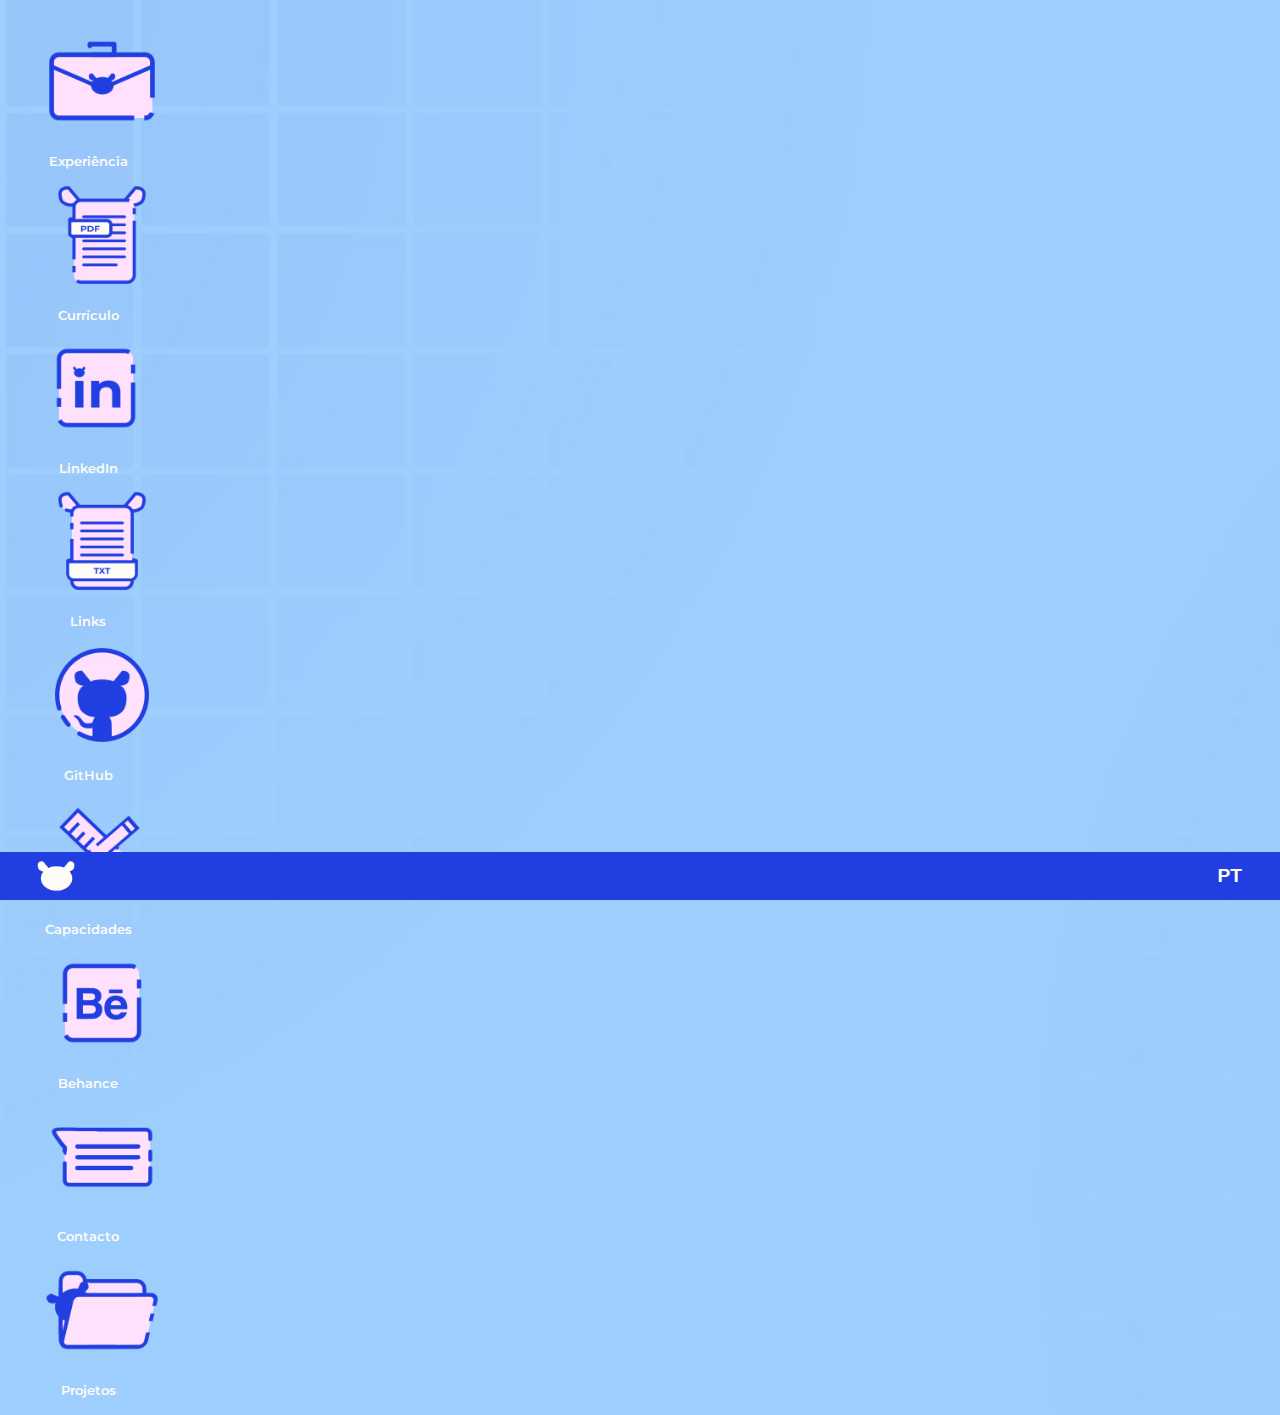
==== main.html @ b8b73b99 "Add files via upload" ====
<!DOCTYPE html>
<html lang="en">
<head>
    <meta charset="UTF-8">
    <meta name="viewport" content="width=device-width, initial-scale=1, maximum-scale=1">
    <title>Main</title>
    <link rel="stylesheet" href="https://cdnjs.cloudflare.com/ajax/libs/font-awesome/4.7.0/css/font-awesome.min.css">
    <link rel="stylesheet" href="/css/main.css">
    <script src="/js/script.js"></script>
</head>
<body>

    <!-- The Modal -->
    <div id="myModal" class="modal">
        <span class="close">&times;</span>
        <img class="modal-content" id="img01">
    </div>

    <div class="container">

        <!--WORK EXPERIENCE-->
        <div class="work-tab"> 
            <div class="tab-navbar">
                <div class="tab-icon">
                    <img src="/images/icons/Work.png">
                    <h4 class="pt">Experiência de Trabalho</h4>
                    <h4 class="eng">Work Experiênce</h4>
                </div>
                <div class="button-exit">
                    <button class="exit" onclick="hideWorkTab()">
                        <h1>&#10006;</h1>
                    </button>
                </div>
            </div>
            
            <div class="tab-content-work">
                <div class="work-div">
                    <h1 class="pt">Colaboradora de Retalho</h1>
                    <h3 class="pt">Supermercado Coviran, Praia de Mira, Verões 2021-2023</h3>
                    <p class="pt">Trabalhei como Colaboradora de Retalho durante três Verões consecutivos (2021, 2022, 2023) por um período de 3 meses, prestando um excelente serviço ao cliente, desempenhando funções de caixa e mantendo os níveis de stock.</p>
                    <b class="pt">As minhas principais responsabilidades incluíam:</b>
                    <h1 class="eng">Retail Assistant</h1>
                    <h3 class="eng">Coviran Supermarket, Praia de Mira, Summers 2021–2023</h3>
                    <p class="eng">I worked as a Retail Assistant for three consecutive summers (2021, 2022, 2023) for a period of 3 months, providing excellent customer service, operating the till, and maintaining stock levels.</p>
                    <b class="eng">My main responsibilities included:</b>
                    <ul>
                        <li class="pt">Ajudava os clientes com compras e consultas;</li>
                        <li class="pt">Operava a caixa registadora e processava as transacções de forma eficiente;</li>
                        <li class="pt">Reabastecimento das prateleiras e garantia da disponibilidade e organização dos produtos.</li>
                        <li class="eng">Assisting customers with purchases and queries;</li>
                        <li class="eng">Operating the cash register and processing transactions efficiently;</li>
                        <li class="eng">Restocking shelves and ensuring product availability and organisation.</li>
                    </ul>
                    <img class="work-img" src="/images/coviran.jpg" />
                </div>

                <div class="work-div">
                    <h1 class="pt">Estágio Curricular na Área de Design</h1>
                    <h3 class="pt">Grupo PIE, Póvoa de Varzim, 2024</h3>
«                   <p class="pt">Trabalhei como estagiária de Design Gráfico e Comunicação Vídeo no GrupoPIE Portugal, onde realizei um conjunto alargado de tarefas de design criativo e digital que apoiaram as estratégias de marketing e comunicação da empresa.</p>
                    <b class="pt">As principais responsabilidades incluíram:</b>
                    <h1 class="eng">Curricular Internship in Design</h1>
                    <h3 class="eng">Grupo PIE, Póvoa de Varzim, 2024</h3>
                    <p class="eng">I worked as a Graphic and Video Communication Design intern at GrupoPIE Portugal, where I carried out a wide range of creative and digital design tasks that supported the company’s marketing and communication strategies.</p>
                    <b class="eng">My main responsibilities included:</b>
                    <ul>
                        <li class="pt"> Produção e edição de vídeo: Criação e edição de vídeos para uso interno e externo, incluindo conteúdos promocionais e comunicações da empresa.</li>
                        <li class="pt">Design de sítios Web: Ajudou na conceção e atualização de sítios Web, assegurando interfaces de fácil utilização e layouts visualmente apelativos, utilizando ferramentas como Figma e Visual Studio.</li>
                        <li class="pt">Design gráfico para materiais de marketing: Concebi vários materiais de marketing impressos e digitais, como folhetos, publicações em redes sociais e banners, utilizando o Adobe Illustrator e o Photoshop.</li>
                        <li class="pt">Prototipagem de aplicações móveis: Criei protótipos para aplicações móveis para visualizar os produtos finais de diferentes projectos.</li>
                        <li class="pt">Conhecimentos de Adobe Suite: Utilizou o Photoshop, o Illustrator e o InDesign para edição de fotos, design de layout e criação de conteúdo visual.</li>
                        <li class="pt">Projectos de colaboração: Trabalhou em estreita colaboração com as equipas de marketing e design para garantir a consistência da marca e das mensagens em todos os canais.</li>
                        <li class="eng">Video production and editing: Created and edited videos for internal and external use, including promotional content and company communications.</li>
                        <li class="eng">Website design: Assisted in designing and updating websites, ensuring user-friendly interfaces and visually appealing layouts, using tools like Figma and Visual Studio.</li>
                        <li class="eng">Graphic design for marketing materials: Designed various print and digital marketing materials such as brochures, social media posts, and banners using Adobe Illustrator and Photoshop.</li>
                        <li class="eng">Mobile app prototyping: Created prototypes for mobile apps to visualise final products for different projects.</li>
                        <li class="eng">Knowledge of Adobe Suite: Used Photoshop, Illustrator, and InDesign for photo editing, layout design, and visual content creation.</li>
                        <li class="eng">Collaborative projects: Worked closely with the marketing and design teams to ensure brand and messaging consistency across all channels.</li>

                    </ul>
                        <img class="work-img" src="/images/pie.png" />
                </div>

                <div class="work-div">
                    <h1 class="pt">Colaboradora de Retalho</h1>
                    <h3 class="pt">Continente, Fórum Coimbra, 2024-2025</h3>
                    <p class="pt">Trabalhei na secção de peixaria do Continente durante o verão, garantindo um atendimento de qualidade aos clientes e assegurando a organização e frescura dos produtos.</p>
                    <b class="pt">As principais responsabilidades incluíram:</b>
                    <h1 class="eng">Retail Assistant</h1>
                    <h3 class="eng">Continente, Fórum Coimbra, 2024–2025</h3>
                    <p class="eng">I worked in the fish section at Continente during the summer, ensuring high-quality customer service and maintaining the organisation and freshness of products.</p>
                    <b class="eng">My main responsibilities included:</b>
                    <ul>
                        <li class="pt">Atendimento personalizado, auxiliando os clientes na escolha dos produtos;</li>
                        <li class="pt">Amanhar e preparar uma diversidade de peixes de acordo com as preferências dos clientes;</li>
                        <li class="pt">Preparação e embalamento do peixe, assegurando o cumprimento das normas de higiene e segurança alimentar;</li>
                        <li class="pt">Reposição de stock e manutenção da organização e limpeza do espaço de peixaria;</li>
                        <li class="pt">Utilização da balança e etiquetagem correta dos produtos para venda</li>
                        <li class="pt">Colaboração com a equipa para garantir um serviço eficiente e de qualidade.</li>
                        <li class="eng">Providing personalised service, assisting customers in selecting products;</li>
                        <li class="eng">Cleaning and preparing a variety of fish according to customer preferences;</li>
                        <li class="eng">Preparing and packaging fish while ensuring compliance with hygiene and food safety regulations;</li>
                        <li class="eng">Restocking and maintaining the organisation and cleanliness of the fish counter;</li>
                        <li class="eng">Using the scale and correctly labelling products for sale;</li>
                        <li class="eng">Collaborating with the team to ensure efficient and high-quality service.</li>

                    </ul>
                    <img class="work-img" src="/images/continente.png" />
                </div>
            </div>
        </div>

        <!-- RESUME -->
        <div class="resume-tab">
            <div class="tab-navbar">
                <div class="tab-icon">
                    <img src="/images/icons/Resume.png">
                    <h4 class="pt">Currículo</h4>
                    <h4 class="eng">Resume</h4>
                </div>
                <div class="button-exit">
                    <button class="exit" onclick="hideResumeTab()">
                        <h1>&#10006;</h1>
                    </button>
                </div>
            </div>
        
            <div class="tab-content-resume">
                <p class="pt">Clique no botão abaixo para fazer download.</p>
                <p class="eng">Click the button below to download.</p>
                <div class="a-button"><a href="/images/pdf/CV - Ana Rodrigues - PT.pdf">Download</a>.</div>
            </div>
        </div>

        <!-- LINKEDIN -->
        <div class="linkedin-tab">
            <div class="tab-navbar">
                <div class="tab-icon">
                    <img src="/images/icons/LinkedIn.png">
                    <h4>LinkedIn</h4>
                </div>
                <div class="button-exit">
                    <button class="exit" onclick="hideLinkedinTab()">
                        <h1>&#10006;</h1>
                    </button>
                </div>
            </div>

            <div class="tab-content-object">
                <iframe class="tab-content-object-class" src="/pdf/test.pdf" style="width:100%;height:700px;"></iframe>
            </div>
        </div>

        <!-- LINKS  -->
        <div class="links-tab">
            <div class="tab-navbar">
                <div class="tab-icon">
                    <img src="/images/icons/Links.png">
                    <h4 class="pt">Redes Sociais</h4>
                    <h4 class="eng">Social Media</h4>
                </div>
                <div class="button-exit">
                    <button class="exit" onclick="hideLinksTab()">
                        <h1>&#10006;</h1>
                    </button>
                </div>
            </div>
            
            <div class="tab-content-instagram">
                <div class="link-gap"><i class="fa fa-instagram"></i> <a href="https://www.instagram.com/ritanevesr/" target="_blank" >ritanevesr</a></div>
                <div class="link-gap"><i class="fa fa-facebook"></i> <a href="https://www.facebook.com/RiitiinhaNeves/" target="_blank" >Rita Neves</a></div>

            </div>
        </div>

        <!-- GITHUB  -->
        <div class="github-tab">
            <div class="tab-navbar">
                <div class="tab-icon">
                    <img src="/images/icons/GitHub.png">
                    <h4>GitHub</h4>
                </div>
                <div class="button-exit">
                    <button class="exit" onclick="hideGitHubTab()">
                        <h1>&#10006;</h1>
                    </button>
                </div>
            </div>
            
            <div class="tab-content-github">
                <div class="data-github">
                    <img class="data-github-part" src="https://github-readme-stats.vercel.app/api/top-langs/?username=ARitaNevesR&layout=compact&theme=dark"></img>
                    <img class="data-github-part" src="https://github-readme-stats.vercel.app/api?username=ARitaNevesR&show_icons=true&theme=dark"></img>
                    <img class="data-github-part" src="https://github-readme-activity-graph.vercel.app/graph?username=ARitaNevesR&theme=github-dark" />
                </div>
                <div id="github-repos" class="github-repos-container">
                </div>
            </div>
        </div>

        <!-- SKILLS  -->
        <div class="skills-tab">
            <div class="tab-navbar">
                <div class="tab-icon">
                    <img src="/images/icons/Skills.png">
                    <h4 class="pt">Capacidades</h4>
                    <h4 class="eng">Skills</h4>
                </div>
                <div class="button-exit">
                    <button class="exit" onclick="hideSkillsTab()">
                        <h1>&#10006;</h1>
                    </button>
                </div>
            </div>
            
            <!--
                0-25% > Iniciante/Beginner
                25-50% > Basico/Basic
                50-65% > Intermédio/Intermediate 
                65-75% > Proficiente/Proficient 
                75-85% > Avançado/Advanced
                85-100% > Especialista/Expert
            -->
            <div class="tab-content-skills">
                <div class="tab-content-skills-align">
                    <div class="skills">
                        <p>Illustrator</p>
                        <div class="skills-bar">
                            <div class="skills-bar-inside illustrator"><p>Avançado</p></div>
                        </div>
                    </div>
                    <div class="skills">
                        <p>Photoshop</p>
                        <div class="skills-bar">
                            <div class="skills-bar-inside photoshop"><p>Proficiente</p></div>
                        </div>
                    </div>
                    <div class="skills">
                        <p>After Effects</p>
                        <div class="skills-bar">
                            <div class="skills-bar-inside after"><p>Proficiente</p></div>
                        </div>
                    </div>
                    <div class="skills">
                        <p>Premiere</p>
                        <div class="skills-bar">
                            <div class="skills-bar-inside premiere"><p>Básico</p></div>
                        </div>
                    </div>
                    <div class="skills">
                        <p>inDesign</p>
                        <div class="skills-bar">
                            <div class="skills-bar-inside inDesign"><p>Proficiente</p></div>
                        </div>
                    </div>
                    <div class="skills">
                        <p>Figma</p>
                        <div class="skills-bar">
                            <div class="skills-bar-inside figma"><p>Avançado</p></div>
                        </div>
                    </div>
                    <div class="skills">
                        <p>HTML</p>
                        <div class="skills-bar">
                            <div class="skills-bar-inside html"><p>Avançado</p></div>
                        </div>
                    </div>
                    <div class="skills">
                        <p>CSS</p>
                        <div class="skills-bar">
                            <div class="skills-bar-inside css"><p>Proficiente</p></div>
                        </div>
                    </div>
                    <div class="skills">
                        <p>JavaScript</p>
                        <div class="skills-bar">
                            <div class="skills-bar-inside javascript"><p>Básico</p></div>
                        </div>
                    </div>
                </div>
            </div>
        </div>

        <!-- BEHANCE  -->
        <div class="behance-tab"W>
            <div class="tab-navbar">
                <div class="tab-icon">
                    <img src="/images/icons/Behance.png">
                    <h4>Behance</h4>
                </div>
                <div class="button-exit">
                    <button class="exit" onclick="hideBehanceTab()">
                        <h1>&#10006;</h1>
                    </button>
                </div>
            </div>
    
            <div class="tab-content-object">
                <div class="behance-page">
                    <iframe class="behance-work" src="https://www.behance.net/embed/project/201627871?ilo0=1"  frameborder="0" refererPolicy="strict-origin-when-cross-origin"></iframe>
                    <iframe class="behance-work" src="https://www.behance.net/embed/project/201627423?ilo0=1"  frameborder="0" refererPolicy="strict-origin-when-cross-origin"></iframe>
                    <iframe class="behance-work" src="https://www.behance.net/embed/project/201626343?ilo0=1"  frameborder="0" refererPolicy="strict-origin-when-cross-origin"></iframe>
                    <iframe class="behance-work" src="https://www.behance.net/embed/project/202224919?ilo0=1"  frameborder="0" refererPolicy="strict-origin-when-cross-origin"></iframe>
                    <iframe class="behance-work" src="https://www.behance.net/embed/project/202228199?ilo0=1"  frameborder="0" refererPolicy="strict-origin-when-cross-origin"></iframe>
                    <iframe class="behance-work" src="https://www.behance.net/embed/project/202232189?ilo0=1"  frameborder="0" refererPolicy="strict-origin-when-cross-origin"></iframe>
                    <iframe class="behance-work" src="https://www.behance.net/embed/project/202107269?ilo0=1"  frameborder="0" refererPolicy="strict-origin-when-cross-origin"></iframe>
                    <iframe class="behance-work" src="https://www.behance.net/embed/project/201623361?ilo0=1"  frameborder="0" refererPolicy="strict-origin-when-cross-origin"></iframe>
                    <iframe class="behance-work" src="https://www.behance.net/embed/project/196894323?ilo0=1"  frameborder="0" refererPolicy="strict-origin-when-cross-origin"></iframe>
                </div>
            </div>
        </div>

        <!-- EMAIL  -->
        <div class="email-tab">
            <div class="tab-navbar">
                <div class="tab-icon">
                    <img src="/images/icons/Email.png">
                    <h4 class="pt">Contacto</h4>
                    <h4 class="eng">Contact</h4>
                </div>
                <div class="button-exit">
                    <button class="exit" onclick="hideEmailTab()">
                        <h1>&#10006;</h1>
                    </button>
                </div>
            </div>
            
            <div class="tab-content-contact">
                <form id="contactForm" action="https://api.web3forms.com/submit" method="POST">

                    <input type="hidden" name="access_key" value="80415ea5-f02d-45af-8918-c1a415441b44">

                    <input type="text" class="name" name="name" required placeholder="O seu nome...">
                    <input type="email" class="email" name="email" required placeholder="O seu email...">
                    <input type="text" class="subject" name="subject" required placeholder="Motivo do contacto">
                    <textarea class="message" name="message" rows="5" required placeholder="Escreva a sua mensagem..."></textarea>
                    
                    <button type="button" class="submit-button" onclick="checkForm()">Enviar</button>
            
                    <div class="confirmation">
                        <p class="pt">Tens a certeza que queres enviar esta mensagem?</p>
                        <p class="eng">Are you sure you want to send this message?</p>                        <div class="conf-buttons">
                            <button class="yes-button pt" type="submit">Sim</button>
                            <button class="yes-button eng" type="submit">Yes</button>
                            <button class="cancel-button pt" type="button" onclick="hideConfirmation()">Cancelar</button>
                            <button class="cancel-button eng" type="button" onclick="hideConfirmation()">Cancel</button>
                        </div>
                    </div>
                </form>
            </div>
        </div>

        <!---->

        <!-- PROJECTS  -->
        <div class="projects-tab">
            <div class="tab-navbar">
                <div class="tab-icon">
                    <img src="/images/icons/Projects.png">
                    <h4 class="pt">Outros Projetos</h4>
                    <h4 class="eng">Other Projects</h4>
                </div>
                <div class="button-exit">
                    <button class="exit" onclick="hideProjectsTab()">
                        <h1>&#10006;</h1>
                    </button>
                </div>
            </div>
            
            <div class="tab-content-projects">
                <button class="project-div" onclick="showYoutube(); hideProjectsTab()">
                    <img class="project-img" src="/images/icons/Projects.png"></img>
                    <h4>Youtube</h4>
                </button>

                <button class="project-div" onclick="showThreeD(); hideProjectsTab()">
                    <img class="project-img" src="/images/icons/Projects.png"></img>
                    <h4>3D</h4>
                </button>
                
                <button class="project-div" onclick="showJR(); hideProjectsTab()">
                    <img class="project-img" src="/images/icons/Projects.png"></img>
                    <h4>JR Imobiliária</h4>
                </button>

                <button class="project-div" onclick="showGames(); hideProjectsTab()">
                    <img class="project-img" src="/images/icons/Projects.png"></img>
                    <h4 class="pt">Jogos</h4>
                    <h4 class="eng">Games</h4>
                </button>
            </div>
        </div>

                <!-- Youtube  -->
                <div class="youtube-tab">
                    <div class="tab-navbar">
                        <div class="tab-icon">
                            <img src="/images/icons/Projects.png">
                            <h4>Youtube</h4>
                        </div>
                        <div class="button-exit">
                            <button class="exit" onclick="hideYoutube(); showProjectsTab(); hideNote()">
                                <h1>&#10006;</h1>
                            </button>
                        </div>
                    </div>
                    <div class="tab-content-projects">
                        <a href="https://www.youtube.com/@bokutoh6020" target="_blank"><div class="project-div">
                            <img class="project-img" src="/images/icons/Youtube.png"></img>
                            <h4>Bokutoh</h4>
                        </div></a>
                        <button onclick="showNote();"><div class="project-div">
                            <img class="project-img" src="/images/icons/Links.png"></img>
                            <h4 class="pt">Sobre</h4>
                            <h4 class="eng">About</h4>
                        </div></button>
                    </div>
                </div>

                
                <!-- NOTE -->
                
                <div class="note-tab">
                    <div class="tab-navbar">
                        <div class="tab-icon">
                            <img src="/images/icons/Links.png">
                            <h4 class="pt">Sobre</h4>
                            <h4 class="eng">About</h4>
                        </div>
                        <div class="button-exit">
                            <button class="exit" onclick="hideNote(); showYoutube()">
                                <h1>&#10006;</h1>
                            </button>
                        </div>
                    </div>
                    
                    <div class="tab-content-note">
                        <p class="pt">Trabalhei como criadora de conteúdo para o canal Bokutoh6020, onde dei os meus primeiros passos no mundo da comunicação e da produção de vídeo. Este foi o meu primeiro projeto online, iniciado na adolescência, que me permitiu desenvolver competências em edição, roteiro e envolvimento digital.</p>
                        <p class="pt">Na altura, utilizei apenas o meu telemóvel, pois era o meu único aparelho eletrónico, o que não me impediu de aprender e evoluir. Para além de criar e editar vídeos, também explorei estratégias para aumentar o alcance do canal e interagir com a comunidade, tornando esta experiência um aprendizado valioso sobre criação de conteúdo e o universo digital.</p>
                        <p class="eng">I worked as a content creator for the channel Bokutoh6020, where I took my first steps into the world of communication and video production. This was my first online project, started during my teenage years, which allowed me to develop skills in editing, scripting, and digital engagement.</p>
                        <p class="eng">At the time, I only used my phone, as it was my only electronic device, but that didn’t stop me from learning and growing. In addition to creating and editing videos, I also explored strategies to increase the channel’s reach and engage with the community, making this a valuable learning experience in

                    </div>
                </div>

                <!-- 3D Section -->
                <div class="threed-tab">
                    <div class="tab-navbar">
                        <div class="tab-icon">
                            <img src="/images/icons/Projects.png">
                            <h4>3D</h4>
                        </div>
                        <div class="button-exit">
                            <button class="exit" onclick="hideThreeD(); showProjectsTab(); hideNote2()">
                                <h1>&#10006;</h1>
                            </button>
                        </div>
                    </div>

                    <div class="tab-content-projects">
                        <div id="headset" class="project-div">
                            <!-- Clickable div with image inside -->
                            <img id="headset-img" class="project-img" src="/images/3d/headset.png">
                            <h4>Razer Headset</h4>
                        </div>
                        <div id="iphone1" class="project-div">
                            <!-- Clickable div with image inside -->
                            <img id="iphone-img1" class="project-img" src="/images/3d/IphoneFront.tif">
                            <h4 class="pt">Iphone Frente</h4>
                            <h4 class="eng">Iphone Front</h4>
                        </div>
                        <div id="iphone2" class="project-div">
                            <!-- Clickable div with image inside -->
                            <img id="iphone-img2" class="project-img" src="/images/3d/IphoneBack.tif">
                            <h4 class="pt">Iphone Traseira</h4>
                            <h4 class="eng">Iphone Back</h4>
                        </div>
                        <button onclick="showNote2();">
                            <div class="project-div">
                                <img class="project-img" src="/images/icons/Links.png">
                                <h4 class="pt">Sobre</h4>
                                <h4 class="eng">About</h4>
                            </div>
                        </button>

                        <script>
                            var modal = document.getElementById("myModal");
                            var modalImg = document.getElementById("img01");
                            var div1 = document.getElementById("headset");
                            var zoomy1 = document.getElementById("headset-img");
                            var div2 = document.getElementById("iphone1");
                            var zoomy2 = document.getElementById("iphone-img1");
                            var div3 = document.getElementById("iphone2");
                            var zoomy3 = document.getElementById("iphone-img2");

                            div1.onclick = function() {
                            modal.style.display = "block";
                            modalImg.src = zoomy1.src;
                            }
                            div2.onclick = function() {
                            modal.style.display = "block";
                            modalImg.src = zoomy2.src;
                            }
                            div3.onclick = function() {
                            modal.style.display = "block";
                            modalImg.src = zoomy3.src;
                            }

                            var span = document.getElementsByClassName("close")[0];
                            span.onclick = function() { 
                            modal.style.display = "none";
                            }
                        </script>
                    </div>
                </div>

                <!-- NOTE 2-->
                <div class="note-tab2">
                    <div class="tab-navbar">
                        <div class="tab-icon">
                            <img src="/images/icons/Links.png">
                            <h4 class="pt">Sobre</h4>
                            <h4 class="eng">About</h4>
                        </div>
                        <div class="button-exit">
                            <button class="exit" onclick="hideNote2(); showThreeD()">
                                <h1>&#10006;</h1>
                            </button>
                        </div>
                    </div>
                    
                    <div class="tab-content-note">
                        <p class="pt">No âmbito da cadeira de Animação II na universidade, foi-me proposta a criação de objetos 3D utilizando o Cinema 4D. Escolhi modelar dois objetos icónicos: um Headset Razer e um iPhone, com um toque de sofisticação e atenção ao detalhe.</p>
                        <p class="pt">A minha abordagem focou-se na recriação precisa das formas e texturas, incorporando acabamentos refinados e elementos modernos que conferem um estilo elegante e contemporâneo aos modelos. Este projeto permitiu-me aprofundar as minhas competências em modelação 3D e dar vida a objetos tecnológicos de uma forma inovadora e visualmente apelativa.</p>
                        <p class="eng">As part of the Animation II course at university, I was tasked with creating 3D objects using Cinema 4D. I chose to model two iconic objects: a Razer headset and an iPhone, adding a touch of sophistication and attention to detail.</p>
                        <p class="eng">My approach focused on accurately recreating the shapes and textures, incorporating refined finishes and modern elements that give the models an elegant and contemporary style. This project allowed me to further develop my 3D modeling skills and bring technological objects to life in an innovative and visually appealing way.</p>

                    </div>
                </div>

                <!-- JR  -->
                <div class="jr-tab">
                    <div class="tab-navbar">
                        <div class="tab-icon">
                            <img src="/images/icons/Projects.png">
                            <h4>JR Imobiliária</h4>
                        </div>
                        <div class="button-exit">
                            <button class="exit" onclick="hideJR(); showProjectsTab(); hideNote3()">
                                <h1>&#10006;</h1>
                            </button>
                        </div>
                    </div>
                    <div class="tab-content-projects">
                        <div id="logo" class="project-div">
                            <img id="logo-img" class="project-img" src="/images/JR Imobiliária/LogoJR.jpg"></img>
                            <h4>JR Imobiliária Logo</h4>
                        </div>
                        <button onclick="showNote3()"><div class="project-div">
                            <img class="project-img" src="/images/icons/Links.png"></img>
                            <h4>Logo Design</h4>
                        </div></button>
                    </div>
                    <script>
                        var div4 = document.getElementById("logo");
                        var zoomy4 = document.getElementById("logo-img");

                        div4.onclick = function() {
                        modal.style.display = "block";
                        modalImg.src = zoomy4.src;
                        }
                    </script>
                </div>

                <!-- NOTE 3-->
                <div class="note-tab3">
                    <div class="tab-navbar">
                        <div class="tab-icon">
                            <img src="/images/icons/Links.png">
                            <h4>Logo Design</h4>
                        </div>
                        <div class="button-exit">
                            <button class="exit" onclick="hideNote3(); showJR()">
                                <h1>&#10006;</h1>
                            </button>
                        </div>
                    </div>
                    
                    <div class="tab-content-note">
                        <p class="pt">Em contexto extracurricular, colaborei na criação de um logótipo para a empresa Jenny Rodrigues Imobiliária, em parceria com a minha colega Inês Dionísio.</p>
                        <p class="pt">O projeto foi desenvolvido em estreita colaboração com a cliente, garantindo que o design final refletisse a sua identidade e preferências. Desde a conceção inicial até à versão final, procurámos um equilíbrio entre sofisticação e modernidade, resultando numa identidade visual única e alinhada com a visão da marca.</p>
                        <p class="eng">In an extracurricular context, I collaborated on the creation of a logo for the company Jenny Rodrigues Imobiliária, in partnership with my colleague Inês Dionísio.</p>
                        <p class="eng">The project was developed in close collaboration with the client, ensuring that the final design reflected her identity and preferences. From the initial concept to the final version, we aimed to strike a balance between sophistication and modernity, resulting in a unique visual identity aligned with the brand’s vision.</p>
                    </div>
                </div>

                 <!-- Games  -->
                 <div class="games-tab">
                    <div class="tab-navbar">
                        <div class="tab-icon">
                            <img src="/images/icons/Projects.png">
                            <h4 class="pt">Jogos</h4>
                            <h4 class="eng">Games</h4>
                        </div>
                        <div class="button-exit">
                            <button class="exit" onclick="hideGames(); showProjectsTab(); hideNote4()">
                                <h1>&#10006;</h1>
                            </button>
                        </div>
                    </div>
                    <div class="tab-content-projects">
                        <div class="project-div">
                            <img class="project-img" src="/images/icons/EggCursion.png"></img>
                            <h4>EggCursion</h4>
                        </div>
                        <div class="project-div">
                            <img class="project-img" src="/images/icons/Valentines.png"></img>
                            <h4>Valentines</h4>
                        </div>
                        <button onclick="showNote4();">
                            <div class="project-div">
                                <img class="project-img" src="/images/icons/Links.png">
                                <h4 class="pt">Importante</h4>
                                <h4 class="eng">Important</h4>
                            </div>
                        </button>
                    </div>
                </div>

                <!-- NOTE 4-->
                <div class="note-tab4">
                    <div class="tab-navbar">
                        <div class="tab-icon">
                            <img src="/images/icons/Links.png">
                            <h4>Logo Design</h4>
                        </div>
                        <div class="button-exit">
                            <button class="exit" onclick="hideNote4(); showGames()">
                                <h1>&#10006;</h1>
                            </button>
                        </div>
                    </div>
                    
                    <div class="tab-content-note">
                        <p class="pt">Todos os jogos não estão optimizados para touchscreen.</p>
                        <p class="eng">None of the games are optimised for touchscreen.</p>
                    </div>
                </div>

        <!-- ICONS -->
        <div class="icons-container">

            <button class="icon work" onclick=" showWorkTab()">
                <img src="/images/icons/Work.png">
                <h4 class="pt">Experiência</h4>
                <h4 class="eng">Experience</h4>
            </button>
            <button class="icon resume" onclick="showResumeTab()">
                <img src="/images/icons/Resume.png">
                <h4 class="pt">Currículo</h4>
                <h4 class="eng">Resume</h4>

            </button>
            <a href="https://www.linkedin.com/in/aritanevesr/" target="_blank" class="icon linkedin">
                <img src="/images/icons/LinkedIn.png">
                <h4>LinkedIn</h4>
            </a>
            <button class="icon links" onclick="showLinksTab()">
                <img src="/images/icons/Links.png">
                <h4>Links</h4>
            </button>
            <button class="icon github" onclick="showGitHubTab()">
                <img src="/images/icons/GitHub.png">
                <h4>GitHub</h4>
            </button>
            <button class="icon skill" onclick="showSkillsTab()">
                <img src="/images/icons/Skills.png">
                <h4 class="pt">Capacidades</h4>
                <h4 class="eng">Skills</h4>
            </button>
            <button class="icon behance" onclick="showBehanceTab()">
                <img src="/images/icons/Behance.png">
                <h4>Behance</h4>
            </button>
            <button class="icon email" onclick="showEmailTab()">
                <img src="/images/icons/Email.png">
                <h4 class="pt">Contacto</h4>
                <h4 class="eng">Contact</h4>
            </button>
            <button class="icon projects" onclick="showProjectsTab()">
                <img src="/images/icons/Projects.png">
                <h4 class="pt">Projetos</h4>
                <h4 class="eng">Projets</h4>
            </button>

        </div>

        <!-- NAVBAR -->
        <div class="nav-bar">

            <div class="windows-button">
                <img src="images/icons/IconWindows.png">
            </div>
            <div class="language">
                <button class="pt" style="font-size: 0.6rem; margin-left: 1rem;" onclick="changeENG(); hidePT();">
                    <h1>PT</h1>
                </button>
                <button class="eng" style="font-size: 0.6rem; margin-left: 1rem;" onclick="changePT(); hideENG()">
                    <h1>ENG</h1>
                </button>
            </div>

        </div>
    </div>

</body>
---- css/main.css ----
@import url('https://fonts.googleapis.com/css2?family=Montserrat:wght@300;400;500;700&display=swap');

body {
    font-family: 'Montserrat', sans-serif;
    padding: 0;
    margin: 0;
    font-size: 1rem;
    opacity: 0;
    transition: opacity 1s;
    background-color: var(--dark-theme);
}

.pt {
    display: block;
}

.eng {
    display: none;
}

:root {
    --dark-blue: #213fe1;
    --light-blue: #9ecefd;
    --dark-pink: #fe8ffe;
    --light-pink: #ffe1fd ;
    --white: #fefcf7;
    --text-color: #333;
    --grey: #D3D3D3;
    --dark-theme: #151515;
}

.container{
    padding: 0;
    margin: 0;
    display: flex;
    flex-direction: column;
    background-image:url('../images/Background.jpg');
    background-repeat:no-repeat;
    background-size: cover;
    background-position: left center;
    color: black;
    width: 100%;
    min-height: 100vh;
    position: relative;
}

/* ICONS */

.icons-container{
    padding: 1rem 1rem 1rem 1rem;
    display: flex;
    flex-wrap: wrap;
    width: 16rem;
    height: auto;
}

.icons-container button{
    background-color: transparent;
    border: none;
}

.icon {
    position: relative; 
    display: inline-block;
    flex-direction: column;
    width: 7rem;
    height: auto;
    justify-items: center;
    transition: transform 0.3s ease, box-shadow 0.3s ease;
}

.icon h4{
    color: var(--white);
    font-weight: 600;
    font-family: 'Montserrat', sans-serif;margin: 0.3rem 0 0 0; /* Ensures the text is close to the image */
    font-size: 0.9rem;
}

.linkedin{
    text-decoration: none;
}

.icon img {
    width: auto;
    height: 7rem;
}

.icon:hover {
    transform: scale(1.05); 
    cursor: pointer;
}


.icon:hover::after {
    content: '';
    position: absolute;
    border-radius: 1rem;
    top: 0;
    left: 0;
    right: 0;
    bottom: 0;
    background-color: var(--light-blue);
    opacity: 0;
    pointer-events: none;
}

.icon:hover::after {
    opacity: 0.5;
}

/* TABS NAVBARS*/
.work-tab, .resume-tab, .linkedin-tab, .links-tab, .github-tab, .skills-tab, .behance-tab, .email-tab, .projects-tab, .youtube-tab, .foto-tab, .threed-tab, .games-tab, .note-tab, .note-tab2, .note-tab3, .jr-tab, .note-tab4{
    display: none;
    position: absolute;
    top: 50%;
    left: 50%;
    transform: translate(-50%, -50%);
    z-index: 10;
    background-color: var(--white);
    border: 0.2rem solid var(--dark-pink);
    box-shadow: rgba(0, 0, 0, 0.25) 0px 14px 28px, rgba(0, 0, 0, 0.22) 0px 10px 10px;
    border-radius: 0.5rem;
}

.tab-navbar{
    width: 100%;
    height: auto;
    background-color: var(--dark-pink);
    color: var(--dark-pink);
    display: flex;
    align-items: center;
    justify-content: center;
    margin-top: auto;
}

.tab-icon{
    display: flex; 
    align-items: center;
    justify-content: flex-start;
    width: 100%;
    gap: 0.35rem;
}

.tab-icon h4{
    color: var(--white);
}

.tab-icon img{
    width: auto;
    height: 3rem;
    margin-left: 1rem; 
}

.button-exit{
    display: flex; 
    align-items: center;
    justify-content: flex-end;
    margin-right: 1rem; 
    width: 100%; 
}

.button-exit button {
    background-color: transparent;
    border: none;
    font-size: 0.6rem;
    color: var(--white);
    transition: transform 0.3s ease, box-shadow 0.3s ease;
}

.button-exit button:hover{
    transform: scale(1.2);
    cursor: pointer;
}

.tab-content{
    padding: 1rem;
    background-color: var(--dark-theme);
    color: var(--white);
}

.tab-content-resume{
    padding: 0;
    height: auto;
}

.tab-content-resume-object{
    width: 100%;
    height: auto;
}

/* NAVBAR */

.nav-bar {
    width: 100%;
    height: 4.5rem;
    background-color: var(--dark-blue);
    color: var(--dark-blue);
    display: flex;
    align-items: center;
    justify-content: center;
    margin-top: auto;
    position: fixed;
    bottom: 0;
    z-index: 1000;
}

.windows-button {
    display: flex; 
    align-items: center;
    justify-content: flex-start;
    width: 100%; 
}

.windows-button img {
    width: auto;
    height: 4rem;
    margin-left: 2rem; 
    transition: transform 0.3s ease, box-shadow 0.3s ease;
}

.windows-button img:hover{
    transform: scale(1.2);
    cursor: pointer;
}

.language {
    display: flex; 
    align-items: center;
    justify-content: flex-end;
    margin-right: 2rem; 
    width: 100%; 
}

.language button {
    background-color: transparent;
    border: none;
    color: var(--white);
    transition: transform 0.3s ease, box-shadow 0.3s ease;
}

.language button:hover{
    transform: scale(1.2);
    cursor: pointer;
}

/* GITHUB*/

.github-repos-container {
    max-width: 35rem;
    background-color: transparent;
    border-radius: 1rem;
    overflow: hidden;
    overflow-y: auto;
    overflow-x: hidden;
    padding: 0 .5rem 0 .5rem;
}

.github-repos-container ul {
    list-style-type: none;
    padding: 0;
}
  
.github-repos-container ul li {
    margin: 0.7rem 0;
    padding: 0.7rem;
    background-color: var(--dark-theme);
    border: 1px solid var(--white);
    border-radius: 5px;
    transition: transform 0.3s ease, box-shadow 0.3s ease;
}
  
.github-repos-container ul li:hover {
    background-color: black;
    transform: scale(1.01); 
    z-index: 100;
}
  
.repo-link {
    display: flex;
    flex-direction: column;
    text-decoration: none;
    color: var(--text-color);
}
  
.repo-name {
    font-size: 1rem;
    font-weight: bold;
    color: var(--white);
}
  
.repo-description {
    font-size: 0.9rem;
    color: var(--white);
    margin-top: 5px;
}

.tab-content-github{
    background-color: var(--dark-theme);
    display: flex;
    flex-direction: row;
    padding: 1rem;
    gap: 1rem;
}

.data-github{
    margin: 0.7rem 0;
    display: flex;
    flex-direction: column;
    gap: 1rem;
}

.data-github-part {
    height: auto;
    width: 30rem;
}

/* BEHANCE*/

.behance-tab{
    background-color: var(--dark-theme);
}

.behance-page{
    display: flex;
    justify-content: center;
    flex-wrap: wrap;
    padding: 2rem;
    overflow: hidden;
    overflow-y: auto;
    overflow-x: hidden;
    height: 35rem;
    gap: 1.5rem;
}

.behance-work{
    width: 24rem;
    height: 20rem;
}

::-webkit-scrollbar {
    width: 10px;}
  
::-webkit-scrollbar-track {
    background: black;
}
  
::-webkit-scrollbar-thumb {
    background: var(--light-pink);
    border-radius: 5px;
}
  
::-webkit-scrollbar-thumb:hover {
    background: var(--dark-pink);
}

/* INSTAGRAM */

.tab-content-instagram{
    padding: 2rem 4rem 2rem 4rem;
    background-color: var(--dark-theme);
    color: var(--white);
    height: auto;
    display: flex;
    flex-direction: column;
    gap: 1rem;
}

.link-gap{
    display: flex;
    gap: 1rem;
}

.tab-content-instagram a{
    text-decoration: none;
    color: var(--white);
    font-size: 1.3rem;
}

.tab-content-instagram i{
    font-size: 1.7rem;
}

/*WORK EXPERIENCE*/
.work-div{
    padding: 2rem;
    width: auto;
    border-radius: 1rem;
    border: var(--light-pink) solid;
    transition: transform 0.3s ease, box-shadow 0.3s ease;
}

.work-div:hover{
    background-color: black;
    transform: scale(1.02);
    cursor: pointer;
}

.work-img{
    width: 100%;
    height: auto;
    border-radius: 1rem;
}

.work-div h1{
    color: var(--light-pink);
}

.work-div p, b, h3{
    color: var(--white);
}

.work-div li{
    color: var(--white);
    padding: 0.4rem;
}

.work-div h3{
    font-style: italic;
}
.work-div span{
    font-size: 12px;
    font-style: italic;
    color: var(--light-pink);
}

.tab-content-work{
    display: flex;
    flex-direction: column;
    align-items: center;
    overflow-y: auto;
    overflow-x: hidden;
    padding: 2rem 1rem 2rem 1rem;
    gap: 2rem;
    background-color: var(--dark-theme);
}

/* SKILLS */
.tab-content-skills{
    display: flex;
    align-items: center;
    flex-direction: column;
    padding: 1rem;
    background-color: var(--dark-theme);
    color: var(--white);
    font-weight: 500;
}

.tab-content-skills-align{
    display: flex;
    flex-direction: column;
}

.skills{
    display: flex;
    gap: 1rem;
    align-items: center;
}

.skills-bar{
    width: 10rem;
    height: 1rem;
    padding: 0.2rem;
    background-color: var(--white);
    border-radius: 1rem;
    margin-left: auto;
}

.skills-bar-inside{
    height: 100%;
    border-radius: 1rem;
    background-color: var(--dark-pink);
    display: flex;
    align-items: center;
    font-weight: 200;
    padding: 0 0 0 0.5rem;
    font-size: 12px;
}

.skills-bar-inside.illustrator{
    width: 80%;
}

.skills-bar-inside.photoshop{
    width: 65%;
}

.skills-bar-inside.after{
    width: 70%;
}

.skills-bar-inside.premiere{
    width: 45%;
}

.skills-bar-inside.inDesign{
    width: 65%;
}

.skills-bar-inside.figma{
    width: 80%;
}

.skills-bar-inside.html{
    width: 85%;
}

.skills-bar-inside.css{
    width: 65%;
}

.skills-bar-inside.javascript{
    width: 30%;
}

/* RESUME */

.tab-content-resume{
    background-color: var(--dark-theme);
    padding: 1rem 1rem 2rem 2rem;
    height: auto;
    color: var(--white);
    display: flex;
    flex-direction: column;
    height: auto;
    justify-content: center;
    align-items: flex-start;
}

.tab-content-resume p{
    font-size: 17px;
}

.tab-content-resume a{
    text-decoration: none;
    color: var(--dark-theme);
    font-weight: 600;
    transition: transform 0.3s ease, box-shadow 0.3s ease;
}

.tab-content-resume a:hover{
    transform: scale(1.01);
}

.a-button{
    display: flex;
    height: auto;
    width: 5.5rem;
    background-color: var(--light-pink);
    padding: 0.5rem;
    border-radius: 1rem;
}

/* CONTACT */

.tab-content-contact {
    background-color: var(--dark-theme);
    color: white;
    padding: 2.5rem;
    display: flex;
    justify-content: center;
    align-items: center;
    box-shadow: 0px 4px 10px rgba(0, 0, 0, 0.2);
    max-width: 30rem;
    margin: auto;
}

form {
    display: flex;
    align-items: center;
    flex-direction: column;
    gap: 1rem;
    width: 100%;
    max-width: 25rem;
}

form input,
form textarea {
    width: 100%;
    font-family: 'Montserrat', sans-serif;
    font-size: 14px;
    border: 1px solid var(--light-gray);
    border-radius: 0.5rem;
    padding: 0.7rem;
    background: rgba(255, 255, 255, 0.1);
    color: white;
    outline: none;
    transition: 0.3s ease-in-out;
}

form input::placeholder,
form textarea::placeholder {
    color: rgba(255, 255, 255, 0.6);
}

form input:focus,
form textarea:focus {
    border-color: var(--dark-pink);
    background: rgba(255, 255, 255, 0.15);
}

form textarea {
    resize: none;
    min-height: 120px;
}

form button {
    width: 107%;
    font-size: 16px;
    border-radius: 0.5rem;
    padding: 0.7rem;
    background-color: var(--dark-pink);
    font-weight: 600;
    color: var(--white);
    border: none;
    cursor: pointer;
    transition: 0.3s ease-in-out;
}

form button:hover {
    background-color: var(--light-pink);
}

.confirmation{
    display: none;
    position: absolute;
    padding: 0.2rem 2rem 1rem 2rem;
    top: 50%;
    left: 50%;
    width: 15rem;
    transform: translate(-50%, -50%);
    z-index: 100;
    background-color: var(--dark-theme);
    border: 0.2rem solid var(--dark-pink);
    box-shadow: rgba(0, 0, 0, 0.25) 0px 14px 28px, rgba(0, 0, 0, 0.22) 0px 10px 10px;
    border-radius: 0.5rem;
}

.cancel-button{
    background-color: var(--dark-pink);
}

.conf-buttons{
    display: flex;
    flex-direction: row;
    gap: 1rem;
}


/*PROJECT EXPERIENCE*/
.project-div{
    position: relative;
    background-color: transparent;
    display: flex;
    flex-direction: column;
    align-items: center;
    padding: 0.5rem 1rem 0.5rem 1rem;
    width: auto;
    border-radius: 1rem;
    transition: transform 0.3s ease, box-shadow 0.3s ease;
}

.tab-content-projects button{
    border: none;
    background-color: transparent;
    font-family: 'Montserrat', sans-serif;
    font-weight: 600;
    font-size: 14px;
}

.project-div img{
    margin: 0;
    width: 8rem;
    height: auto;
    transition: transform 0.3s ease, box-shadow 0.3s ease;
}

.project-div:hover {
    transform: scale(1.05); 
    cursor: pointer;
}


.project-div::after {
    content: '';
    position: absolute;
    border-radius: 1rem;
    top: 0;
    left: 0;
    right: 0;
    bottom: 0;
    background-color: var(--light-blue);
    opacity: 0;
    pointer-events: none;
}

.project-div:hover::after {
    opacity: 0.5;
}

.project-div h4{
    color: white;
    font-weight: 500;
}

.tab-content-projects{
    display: flex;
    flex-wrap: wrap;
    align-items: flex-start;
    overflow-y: auto;
    overflow-x: hidden;
    height: 25rem;
    padding: 2rem 4rem;
    background-color: var(--dark-theme);
}

/* NOTES */

.tab-content-note{
    display: flex;
    flex-wrap: wrap;
    align-items: flex-start;
    overflow-y: auto;
    overflow-x: hidden;
    height: auto;
    padding: 2rem 4rem;
    background-color: var(--dark-theme);
}

.tab-content-note p{
    color: var(--white);
}

/* 3D */

.modal {
    display: none; 
    position: fixed;
    z-index: 1000;
    padding-top: 3.5rem;
    left: 0;
    top: 0;
    width: 100%;
    height: 100%;
    overflow: auto;
    background-color: rgb(0,0,0); 
    background-color: rgba(0,0,0,0.9);
  }
  
  .modal-content {
    margin: auto;
    display: block;
    width: 80%;
    max-width: 700px;
  }
  
  .modal-content, #caption {  
    -webkit-animation-name: zoom;
    -webkit-animation-duration: 0.6s;
    animation-name: zoom;
    animation-duration: 0.6s;
  }
  
  @-webkit-keyframes zoom {
    from {-webkit-transform:scale(0)} 
    to {-webkit-transform:scale(1)}
  }
  
  @keyframes zoom {
    from {transform:scale(0)} 
    to {transform:scale(1)}
  }
  
  .close {
    position: absolute;
    top: 15px;
    right: 35px;
    color: #f1f1f1;
    font-size: 40px;
    font-weight: bold;
    transition: 0.3s;
  }
  
  .close:hover,
  .close:focus {
    color: #bbb;
    text-decoration: none;
    cursor: pointer;
  }


/* RESPONSIVE */

/* Extra small devices (phones, 600px and down) */
@media only screen and (max-width: 600px) and (orientation: portrait){
    
    p{
        font-size: 10px;
    }

    .work-tab, .resume-tab, .linkedin-tab, .links-tab, .github-tab, .skills-tab, .behance-tab, .email-tab, .projects-tab, .note-tab, .note-tab2, .note-tab3, .jr-tab, .showNote4{
        width: 10rem;
        height: 30rem;
    }

    .tab-content-work{
        height: 20rem;
    }

    .tab-content-object{
        height: 30rem;
    }

    h1{
        font-size: 23px;
    }
    
    p, b, li, ul {
        font-size: 14px;
    }

    h3{
        font-size: 16px;
    }

    .icons-container{
        width: 26rem;
    }
    

    .modal{
        padding-top: 10rem;
    }


    .modal-content {
        width: 100%;
    }

    .github-repos-container {
        overflow: hidden;
    }

    .tab-content-github{
        flex-direction: column;
        overflow: hidden;
        overflow-y: auto;
        overflow-x: hidden;
        height: 30rem;
    }
    
    .data-github{
        margin: 0.7rem 0;
        display: flex;
        flex-direction: column;
        gap: 1rem;
        align-items: center;
    }
    
    .data-github-part {
        height: auto;
        width: 12rem;
    }
}


@media only screen and (max-width: 600px) and (orientation: portrait) {
    .work-tab, .linkedin-tab, .behance-tab, .email-tab, .projects-tab, .youtube-tab, .foto-tab, .threed-tab, .games-tab, .note-tab, .note-tab2, .note-tab3, .jr-tab, .note-tab4{
        width: 85vw;
        height: 33rem;
        top: 45%;
        overflow: hidden;
        background-color: var(--dark-theme);
    }

    .tab-content-object, .tab-content-skills, .tab-content-contact, .tab-content-projects, .tab-content-note{
        width: 53vw;
        height:30rem;
        align-items: flex-start;
        overflow: hidden;
        overflow-y: auto;
        overflow-x: auto;
    }

    .tab-content-work{
        width: 80vw;
        height:23rem;
        padding: 2rem 0.5rem 2rem 0.5rem;
        align-items: flex-start;
        overflow: hidden;
        overflow-y: auto;
        overflow-x: auto;
    }

    .work-div{
        width: 48vw;
        padding: 2.6rem;
    }

    .resume-tab{
        width: 85vw;
        height: 17rem;
        top: 45%;
        overflow: hidden;
        background-color: var(--dark-theme);
    }

    .tab-content-resume{
        width: 70vw;
        height:10rem;
        align-items: flex-start;
    }

    .links-tab{
        width: 85vw;
        height: 15rem;
        top: 45%;
        overflow: hidden;
        background-color: var(--dark-theme);
    }

    .tab-content-instagram{
        width: 60vw;
        height:8rem;
        align-items: flex-start;
        padding: 2rem 2rem 0rem 2rem;
    }

    .tab-content-note{
        width: 70vw;
        height: 20rem;
    }

    .github-tab{
        width: 85vw;
        height: 25rem;
        top: 45%;
        overflow: hidden;
        background-color: var(--dark-theme);
    }

    .tab-content-github{
        flex-direction: column;
        width:80vw;
        align-items: flex-start;
        padding: 0.5rem;
        overflow: hidden;
        overflow-y: auto;
        overflow-x: hidden;
        height: 20rem;
    }

    .data-github{
        width: 80vw;
        height: 70rem;
        margin: 0.7rem 0;
        display: flex;
        flex-direction: column;
        gap: 1rem;
    }

    .data-github-part{
        width: 80vw;
        height: auto;
    }

    .github-repos-container {
        overflow: visible;
    }

    .skills-tab{
        width: 85vw;
        height: 33rem;
        top: 45%;
        overflow: hidden;
        background-color: var(--dark-theme);
    }
    
    .tab-content-skills{
        width: 75vw;
    }

    .skills{
        padding: 0 0 0 1rem;
        width: 70vw;
        justify-content: center;
        align-items: center;
    }

    .skills-bar{
        width: 6rem;
    }

    .skills-bar p{
        color: var(--dark-theme);
        font-weight: 600;
    }

    .tab-content-projects{
        padding: 1rem 2.5rem;
        width: 80vw;
        height: 26rem;
    }

    .tab-content-note{
        padding: 0.5rem 2rem;
        width: 65vw;
        height: 27rem;
    }

    .tab-content-note p{
        font-size: 12px;
    }

    .tab-content-github{
        width: 50vw;
        height: 2rem;
    }

    .tab-content-object{
        width: 90vw;
        height: 30rem;
    }

    .behance-work{
        width: 75vw;
        height: 50vw;
    }

    h1{
        font-size: 23px;
    }
     
    p, b, li, ul {
         font-size: 14px;
    }

 
    h3{
         font-size: 16px;
    }

    .icons-container{
        padding: 0;
        width: 80vw;
        padding: 0.1rem;
    }

    .icon h4{
        font-size: 12px;
    }
    
    .icon img {
        width: 30vw;
        height: auto;
    }

    .modal-content2{
        height: 10rem;
        width: 70vw;
    }

    .modal{
        padding-top: 20rem;
    }

    .modal-content {
        width: 100%;
    }
}

@media only screen and (min-width: 600px) and (orientation: landscape) {
    .nav-bar{
        height: 3rem;
    }

    .nav-bar img{
        width: auto;
        height: 3rem;
    }
    
    .work-tab, .resume-tab, .linkedin-tab, .links-tab, .github-tab, .skills-tab, .behance-tab, .email-tab, .projects-tab, .youtube-tab, .foto-tab, .threed-tab, .games-tab, .note-tab, .note-tab2, .note-tab3, .jr-tab, .note-tab4{
        width: 30rem;
        height: 12rem;
        top: 40%;
        overflow: hidden;
        background-color: var(--dark-theme);
    }

    .tab-content-work{
        width: 68vw;
        height: 10rem;
    }

    .tab-content-work, .tab-content-resume, .tab-content-object, .tab-content-Instagram, .tab-content-skills{
        width: 68vw;
        height: 10rem;
        justify-content: start;
        overflow: hidden;
        overflow-y: auto;
        overflow-x: auto;
    }

    .tab-content-projects, .tab-content-note{
        width: 68vw;
        height: 4rem;
        justify-content: start;
        overflow: hidden;
        overflow-y: auto;
        overflow-x: auto;
    }

    .tab-content-github{
        flex-direction: column;
        overflow: hidden;
        overflow-y: auto;
        overflow-x: auto;
        height: 6rem;
    }

    .tab-content-contact{
        display: inherit;
        height: 4rem;
        overflow: hidden;
        overflow-y: auto;
        overflow-x: auto;
    }
    
    .data-github-part{
        width: 100%;
    }

    .tab-content-note{
        padding: 0.5rem 2rem;
        width: 65vw;
        height: 7.5rem;
        overflow-y: auto;
        overflow-x: hidden;
    }

    .tab-content-note p{
        font-size: 12px;
    }

    .tab-content-object{
        width: 78vw;
        height: 8rem;
    }

    .behance-work{
        width: 75vw;
        height: 50vw;
    }

    
    .icons-container{
        padding: 0;
        width: 100%;
        padding: 0.1rem;
    }

    .icon h4{
        font-size: 10px;
    }
    
    .icon img {
        width: 10vw;
        height: auto;
    }
    
    .tab-icon{
        gap: 0;
    }
}

/* Medium devices (landscape tablets, 768px and up) */
@media only screen and (min-width: 768px) and (orientation: portrait) {
    .work-tab, .resume-tab, .linkedin-tab, .links-tab, .github-tab, .skills-tab, .behance-tab, .projects-tab, .note-tab3, .jr-tab, .youtube-tab, .foto-tab, .threed-tab, .games-tab, .note-tab, .note-tab2, .note-tab4{
        width: 30rem;
        height: auto;
    }

    .tab-content-work{
        height: 35rem;
    }

    .email-tab{
        width: 25rem;
        height: auto;
    }

    .github-repos-container {
        overflow: visible;
    }

    .tab-content-github{
        flex-direction: column;
        overflow: hidden;
        overflow-y: auto;
        overflow-x: hidden;
        height: 40rem;
    }
    
    .data-github{
        margin: 0.7rem 0;
        display: flex;
        flex-direction: column;
        gap: 1rem;
    }
    
    .data-github-part {
        height: auto;
        width: 27.3rem;
    }

    .icons-container{
        width: 16rem;
    }


    .modal{
        padding-top: 7.5rem;

    }

    .modal-content {
        width: 100%;
    }

    .project-img{
        margin-top: 15rem;
    }
}

@media only screen and (min-width: 768px) and (orientation: landscape) {
    .work-tab{
        height: 15rem;
    }
    
    .tab-content-work{
        width: 64vw;
        height: 6rem;
        padding: 2rem 1rem;
        align-items: flex-start;
    }

    .work-div{
        width: 44vw;
    }

    .projects-tab, .youtube-tab, .threed-tab, .jr-tab, .games-tab{
        height: 15rem;
    }

    .tab-content-projects{
        padding: 1rem 5rem;
        width: 40vw;
        height: 10rem;
    }

    .note-tab, .note-tab2, .note-tab3, .note-tab4{
        height: 15rem;
    }

    .tab-content-note{
        padding: 0.5rem 2rem;
        width: 50vw;
        height: 10rem;
        overflow-y: auto;
        overflow-x: hidden;
    }

    .behance-tab{
        height: 16rem;
    }

    .tab-content-object{
        width: 60vw;
        height: 12rem;
    }

    .behance-work{
        width: 45vw;
        height: 30vw;
    }


}


/* Large devices (laptops/desktops, 992px and up) */
@media only screen and (min-width: 992px) and (orientation: portrait) {
    .linkedin-tab, .github-tab, .behance-tab, .projects-tab, .youtube-tab, .foto-tab, .threed-tab, .games-tab, .jr-tab{
        width: 60rem;
        height: auto;
    }

    .work-tab, .note-tab, .note-tab2, .note-tab3, .note-tab4{
        width: 40rem;
        height: auto;
    }

    .email-tab{
        width: 25rem;
        height: auto;
    }

    .tab-content-work{
        height: 40rem;
    }

    .skills-tab, .links-tab, .resume-tab{
        width: 30rem;
        height: auto;
    }

    .github-repos-container {
        overflow: hidden;
        overflow-y: auto;
        overflow-x: hidden;
    }

    .tab-content-github{
        flex-direction: row;
        height: 40rem;
    }
    
    .data-github{
        margin: 0.7rem 0;
        display: flex;
        flex-direction: column;
        gap: 1rem;
    }
    
    .data-github-part {
        height: auto;
        width: 27.3rem;
    }

    .icons-container{
        width: 16rem;
    }
}

@media only screen and (min-width: 992px) and (orientation: landscape) {

    .icons-container{
        padding: 0;
        width: 50vw;
        padding: 0.1rem;
    }

    .icon h4{
        font-size: 13px;
    }
    
    .icon img {
        width: 7rem;
        height: auto;
    }
    
    .tab-icon{
        gap: 0;
    }

    .work-tab{
        height: 30rem;
        width: 40rem;
    }

    .tab-content-work{
        width: 74vw;
        height: 22.5rem;
        padding: 2rem 1rem;
        align-items: flex-start;
    }

    .work-div{
        width: 52vw;
    }

    .github-tab{
        height: 30rem;
        width: 40rem;
    }

    .tab-content-github{
        width: 74vw;
        height: 25rem;
    }

    .data-github-part{
        width: 59vw;
    }

    .skills-tab{
        height: 32rem;
        width: 30rem;
    }

    .tab-content-skills{
        width: 45vw;
        height: 25rem;
    }

    .email-tab{
        height: 32rem;
        width: 40rem;
    }

    .tab-content-contact{
        width: 40vw;
        height: 25rem;
    }

    .projects-tab, .youtube-tab, .threed-tab, .jr-tab, .games-tab{
        height: 25rem;
    }

    .tab-content-projects{
        padding: 1rem 5rem;
        width: 40vw;
        height: 20rem;
    }

    .note-tab, .note-tab2, .note-tab3, .note-tab4{
        height: 15rem;
    }

    .tab-content-note{
        padding: 0.5rem 2rem;
        width: 40vw;
        height: 10rem;
        overflow-y: auto;
        overflow-x: hidden;
    }

    .behance-tab{
        width: 40rem;
        height: 30rem;
    }

    .tab-content-object{
        width: 66vw;
        height: 27rem;
    }

    .behance-work{
        width: 45vw;
        height: 30vw;
    }

}

/* Extra large devices (large laptops and desktops, 1200px and up) */
@media only screen and (min-width: 1200px) and (orientation: portrait) {
    .linkedin-tab, .github-tab, .behance-tab, .projects-tab, .youtube-tab, .foto-tab, .threed-tab, .games-tab, .jr-tab{
        width: 60rem;
        height: auto;
    }

    .work-tab, .note-tab, .note-tab2, .note-tab3, .note-tab4{
        width: 40rem;
        height: auto;
    }
    
    .email-tab{
        width: 25rem;
        height: auto;
    }

    .skills-tab, .links-tab, .resume-tab{
        width: 30rem;
        height: auto;
    }

    .tab-content-work{
        height: 40rem;
    }

    .github-repos-container {
        overflow: hidden;
        overflow-y: auto;
        overflow-x: hidden;
    }

    .tab-content-github{
        flex-direction: row;
        height: 40rem;
    }
    
    .data-github{
        margin: 0.7rem 0;
        display: flex;
        flex-direction: column;
        gap: 1rem;
    }
    
    .data-github-part {
        height: auto;
        width: 27.3rem;
    }

    .icons-container{
        width: 16rem;
    }
}

@media only screen and (min-width: 1200px) and (orientation: landscape) {
    .icons-container{
        padding: 1rem 2rem;
        width: 16vw;
    }

    .icon h4{
        font-size: 13px;
    }
    
    .icon img {
        width: 8rem;
        height: auto;
    }
    
    .tab-icon{
        gap: 0;
    }

    .work-tab{
        height: 40rem;
        width: 63rem;
    }

    .tab-content-work{
        width: 70vw;
        height: 32.5rem;
        padding: 2rem 1rem;
        align-items: flex-start;
    }

    .work-div{
        width: 48.5vw;
    }

    .github-tab{
        height: 30rem;
        width: 40rem;
    }

    .tab-content-github{
        width: 74vw;
        height: 25rem;
    }

    .data-github-part{
        width: 42vw;
    }

    .skills-tab{
        height: 32rem;
        width: 22rem;
    }

    .tab-content-skills{
        width: 18vw;
        height: 25rem;
    }

    .email-tab{
        height: 32rem;
        width: 30rem;
    }

    .tab-content-contact{
        width: 55vw;
        height: 25rem;
    }

    .projects-tab, .youtube-tab, .threed-tab, .jr-tab, .games-tab{
        height: 25rem;
        width: 50rem;
    }

    .tab-content-projects{
        padding: 1rem 5rem;
        width: 45vw;
        height: 20rem;
    }

    .note-tab, .note-tab2, .note-tab3, .note-tab4{
        height: 20rem;
        width: 30rem;
    }

    .tab-content-note{
        padding: 0.5rem 2rem;
        width: 30vw;
        height: 10rem;
        overflow-y: auto;
        overflow-x: hidden;
    }

    .behance-tab{
        width: 50rem;
        height: 35rem;
    }

    .tab-content-object{
        width: 45vw;
        height: 32rem;
    }

    .behance-work{
        width: 18vw;
        height: 14vw;
    }
}
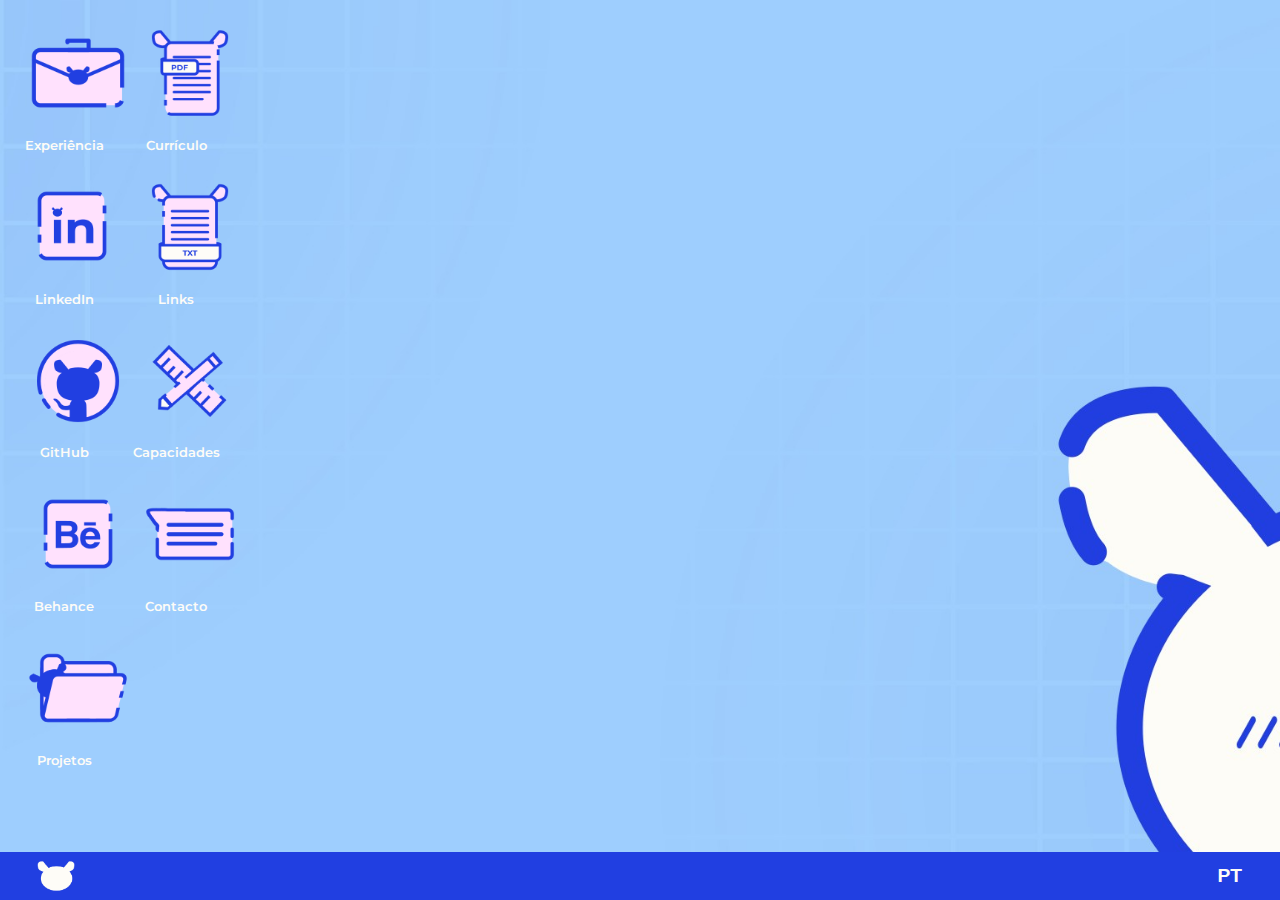
==== commit 8a02b3f2: "Update main.html" ====
--- a/main.html
+++ b/main.html
@@ -226,55 +226,55 @@
                     <div class="skills">
                         <p>Illustrator</p>
                         <div class="skills-bar">
-                            <div class="skills-bar-inside illustrator"><p>Avançado</p></div>
+                            <div class="skills-bar-inside illustrator"><p class="pt">Avançado</p><p class="eng">Advanced</p></div>
                         </div>
                     </div>
                     <div class="skills">
                         <p>Photoshop</p>
                         <div class="skills-bar">
-                            <div class="skills-bar-inside photoshop"><p>Proficiente</p></div>
+                            <div class="skills-bar-inside photoshop"><p class="pt">Proficiente</p><p class="eng">Proficient</p></div>
                         </div>
                     </div>
                     <div class="skills">
                         <p>After Effects</p>
                         <div class="skills-bar">
-                            <div class="skills-bar-inside after"><p>Proficiente</p></div>
+                            <div class="skills-bar-inside after"><p class="pt">Proficiente</p><p class="eng">Proficient</p></div>
                         </div>
                     </div>
                     <div class="skills">
                         <p>Premiere</p>
                         <div class="skills-bar">
-                            <div class="skills-bar-inside premiere"><p>Básico</p></div>
+                            <div class="skills-bar-inside premiere"><p class="pt">Básico</p><p class="eng">Basic</p></div>
                         </div>
                     </div>
                     <div class="skills">
                         <p>inDesign</p>
                         <div class="skills-bar">
-                            <div class="skills-bar-inside inDesign"><p>Proficiente</p></div>
+                            <div class="skills-bar-inside inDesign inDesign"><p class="pt">Proficiente</p><p class="eng">Proficient</p></div>
                         </div>
                     </div>
                     <div class="skills">
                         <p>Figma</p>
                         <div class="skills-bar">
-                            <div class="skills-bar-inside figma"><p>Avançado</p></div>
+                            <div class="skills-bar-inside figma"><p class="pt">Avançado</p><p class="eng">Advanced</p></div>
                         </div>
                     </div>
                     <div class="skills">
                         <p>HTML</p>
                         <div class="skills-bar">
-                            <div class="skills-bar-inside html"><p>Avançado</p></div>
+                            <div class="skills-bar-inside html"><p class="pt">Avançado</p><p class="eng">Advanced</p></div>
                         </div>
                     </div>
                     <div class="skills">
                         <p>CSS</p>
                         <div class="skills-bar">
-                            <div class="skills-bar-inside css"><p>Proficiente</p></div>
+                            <div class="skills-bar-inside css"><p class="pt">Proficiente</p><p class="eng">Proficient</p></div>
                         </div>
                     </div>
                     <div class="skills">
                         <p>JavaScript</p>
                         <div class="skills-bar">
-                            <div class="skills-bar-inside javascript"><p>Básico</p></div>
+                            <div class="skills-bar-inside javascript"><p class="pt">Básico</p><p class="eng">Basic</p></div>
                         </div>
                     </div>
                 </div>
@@ -282,7 +282,7 @@
         </div>
 
         <!-- BEHANCE  -->
-        <div class="behance-tab"W>
+        <div class="behance-tab">
             <div class="tab-navbar">
                 <div class="tab-icon">
                     <img src="/images/icons/Behance.png">
@@ -294,7 +294,7 @@
                     </button>
                 </div>
             </div>
-    
+            
             <div class="tab-content-object">
                 <div class="behance-page">
                     <iframe class="behance-work" src="https://www.behance.net/embed/project/201627871?ilo0=1"  frameborder="0" refererPolicy="strict-origin-when-cross-origin"></iframe>
@@ -330,11 +330,15 @@
 
                     <input type="hidden" name="access_key" value="80415ea5-f02d-45af-8918-c1a415441b44">
 
-                    <input type="text" class="name" name="name" required placeholder="O seu nome...">
-                    <input type="email" class="email" name="email" required placeholder="O seu email...">
-                    <input type="text" class="subject" name="subject" required placeholder="Motivo do contacto">
-                    <textarea class="message" name="message" rows="5" required placeholder="Escreva a sua mensagem..."></textarea>
-                    
+                    <input type="text" class="name pt" name="name" required placeholder="O seu nome...">
+                    <input type="text" class="name eng" name="name" required placeholder="Your name...">
+                    <input type="email" class="email pt" name="email" required placeholder="O seu email...">
+                    <input type="email" class="email eng" name="email" required placeholder="Your email...">
+                    <input type="text" class="subject pt" name="subject" required placeholder="Motivo do contacto">
+                    <input type="text" class="subject eng" name="subject" required placeholder="Subject">
+                    <textarea class="message pt" name="message" rows="5" required placeholder="Escreva a sua mensagem..."></textarea>
+                    <textarea class="message eng" name="message" rows="5" required placeholder="Type your message..."></textarea>
+
                     <button type="button" class="submit-button" onclick="checkForm()">Enviar</button>
             
                     <div class="confirmation">
@@ -690,7 +694,7 @@
             <button class="icon projects" onclick="showProjectsTab()">
                 <img src="/images/icons/Projects.png">
                 <h4 class="pt">Projetos</h4>
-                <h4 class="eng">Projets</h4>
+                <h4 class="eng">Projects</h4>
             </button>
 
         </div>
@@ -713,4 +717,4 @@
         </div>
     </div>
 
-</body>+</body>
--- a/css/main.css
+++ b/css/main.css
@@ -334,7 +334,7 @@
 
 .behance-work{
     width: 24rem;
-    height: 20rem;
+    height: 20rem;  
 }
 
 ::-webkit-scrollbar {
@@ -791,825 +791,528 @@
 /* RESPONSIVE */
 
 /* Extra small devices (phones, 600px and down) */
-@media only screen and (max-width: 600px) and (orientation: portrait){
-    
-    p{
-        font-size: 10px;
-    }
-
-    .work-tab, .resume-tab, .linkedin-tab, .links-tab, .github-tab, .skills-tab, .behance-tab, .email-tab, .projects-tab, .note-tab, .note-tab2, .note-tab3, .jr-tab, .showNote4{
-        width: 10rem;
-        height: 30rem;
+@media only screen and (max-width: 600px) and (orientation: portrait) {
+    .work-tab{
+        top: 45%;
     }
 
     .tab-content-work{
         height: 20rem;
     }
 
-    .tab-content-object{
-        height: 30rem;
-    }
-
-    h1{
-        font-size: 23px;
-    }
-    
-    p, b, li, ul {
-        font-size: 14px;
-    }
-
-    h3{
+    .work-div h1{
+        color: var(--light-pink);
+        font-size: 22px;
+    }
+
+    .work-div p, b, h3{
+        color: var(--white);
         font-size: 16px;
     }
 
-    .icons-container{
-        width: 26rem;
-    }
-    
-
-    .modal{
-        padding-top: 10rem;
-    }
-
-
-    .modal-content {
-        width: 100%;
-    }
-
-    .github-repos-container {
-        overflow: hidden;
+    .github-tab{
+        top: 45%;
+        background-color: var(--dark-theme);
     }
 
     .tab-content-github{
-        flex-direction: column;
-        overflow: hidden;
-        overflow-y: auto;
-        overflow-x: hidden;
-        height: 30rem;
-    }
-    
-    .data-github{
-        margin: 0.7rem 0;
+        width: 15rem;
+        height: 25rem;
         display: flex;
-        flex-direction: column;
-        gap: 1rem;
-        align-items: center;
-    }
-    
-    .data-github-part {
-        height: auto;
-        width: 12rem;
-    }
-}
-
-
-@media only screen and (max-width: 600px) and (orientation: portrait) {
-    .work-tab, .linkedin-tab, .behance-tab, .email-tab, .projects-tab, .youtube-tab, .foto-tab, .threed-tab, .games-tab, .note-tab, .note-tab2, .note-tab3, .jr-tab, .note-tab4{
-        width: 85vw;
-        height: 33rem;
-        top: 45%;
-        overflow: hidden;
-        background-color: var(--dark-theme);
-    }
-
-    .tab-content-object, .tab-content-skills, .tab-content-contact, .tab-content-projects, .tab-content-note{
-        width: 53vw;
-        height:30rem;
-        align-items: flex-start;
-        overflow: hidden;
-        overflow-y: auto;
-        overflow-x: auto;
-    }
-
-    .tab-content-work{
-        width: 80vw;
-        height:23rem;
-        padding: 2rem 0.5rem 2rem 0.5rem;
-        align-items: flex-start;
-        overflow: hidden;
-        overflow-y: auto;
-        overflow-x: auto;
-    }
-
-    .work-div{
-        width: 48vw;
-        padding: 2.6rem;
-    }
-
-    .resume-tab{
-        width: 85vw;
-        height: 17rem;
-        top: 45%;
-        overflow: hidden;
-        background-color: var(--dark-theme);
-    }
-
-    .tab-content-resume{
-        width: 70vw;
-        height:10rem;
-        align-items: flex-start;
-    }
-
-    .links-tab{
-        width: 85vw;
-        height: 15rem;
-        top: 45%;
-        overflow: hidden;
-        background-color: var(--dark-theme);
-    }
-
-    .tab-content-instagram{
-        width: 60vw;
-        height:8rem;
-        align-items: flex-start;
-        padding: 2rem 2rem 0rem 2rem;
-    }
-
-    .tab-content-note{
-        width: 70vw;
-        height: 20rem;
-    }
-
-    .github-tab{
-        width: 85vw;
-        height: 25rem;
-        top: 45%;
-        overflow: hidden;
-        background-color: var(--dark-theme);
-    }
-
-    .tab-content-github{
-        flex-direction: column;
-        width:80vw;
-        align-items: flex-start;
-        padding: 0.5rem;
-        overflow: hidden;
-        overflow-y: auto;
-        overflow-x: hidden;
-        height: 20rem;
-    }
-
-    .data-github{
-        width: 80vw;
-        height: 70rem;
-        margin: 0.7rem 0;
-        display: flex;
-        flex-direction: column;
-        gap: 1rem;
-    }
-
-    .data-github-part{
-        width: 80vw;
-        height: auto;
-    }
-
-    .github-repos-container {
-        overflow: visible;
-    }
-
-    .skills-tab{
-        width: 85vw;
-        height: 33rem;
-        top: 45%;
-        overflow: hidden;
-        background-color: var(--dark-theme);
-    }
-    
-    .tab-content-skills{
-        width: 75vw;
-    }
-
-    .skills{
-        padding: 0 0 0 1rem;
-        width: 70vw;
-        justify-content: center;
-        align-items: center;
-    }
-
-    .skills-bar{
-        width: 6rem;
-    }
-
-    .skills-bar p{
-        color: var(--dark-theme);
-        font-weight: 600;
-    }
-
-    .tab-content-projects{
-        padding: 1rem 2.5rem;
-        width: 80vw;
-        height: 26rem;
-    }
-
-    .tab-content-note{
-        padding: 0.5rem 2rem;
-        width: 65vw;
-        height: 27rem;
-    }
-
-    .tab-content-note p{
-        font-size: 12px;
-    }
-
-    .tab-content-github{
-        width: 50vw;
-        height: 2rem;
-    }
-
-    .tab-content-object{
-        width: 90vw;
-        height: 30rem;
-    }
-
-    .behance-work{
-        width: 75vw;
-        height: 50vw;
-    }
-
-    h1{
-        font-size: 23px;
-    }
-     
-    p, b, li, ul {
-         font-size: 14px;
-    }
-
- 
-    h3{
-         font-size: 16px;
-    }
-
-    .icons-container{
-        padding: 0;
-        width: 80vw;
-        padding: 0.1rem;
-    }
-
-    .icon h4{
-        font-size: 12px;
-    }
-    
-    .icon img {
-        width: 30vw;
-        height: auto;
-    }
-
-    .modal-content2{
-        height: 10rem;
-        width: 70vw;
-    }
-
-    .modal{
-        padding-top: 20rem;
-    }
-
-    .modal-content {
-        width: 100%;
-    }
-}
-
-@media only screen and (min-width: 600px) and (orientation: landscape) {
-    .nav-bar{
-        height: 3rem;
-    }
-
-    .nav-bar img{
-        width: auto;
-        height: 3rem;
-    }
-    
-    .work-tab, .resume-tab, .linkedin-tab, .links-tab, .github-tab, .skills-tab, .behance-tab, .email-tab, .projects-tab, .youtube-tab, .foto-tab, .threed-tab, .games-tab, .note-tab, .note-tab2, .note-tab3, .jr-tab, .note-tab4{
-        width: 30rem;
-        height: 12rem;
-        top: 40%;
-        overflow: hidden;
-        background-color: var(--dark-theme);
-    }
-
-    .tab-content-work{
-        width: 68vw;
-        height: 10rem;
-    }
-
-    .tab-content-work, .tab-content-resume, .tab-content-object, .tab-content-Instagram, .tab-content-skills{
-        width: 68vw;
-        height: 10rem;
-        justify-content: start;
-        overflow: hidden;
-        overflow-y: auto;
-        overflow-x: auto;
-    }
-
-    .tab-content-projects, .tab-content-note{
-        width: 68vw;
-        height: 4rem;
-        justify-content: start;
-        overflow: hidden;
-        overflow-y: auto;
-        overflow-x: auto;
-    }
-
-    .tab-content-github{
         flex-direction: column;
         overflow: hidden;
         overflow-y: auto;
         overflow-x: auto;
-        height: 6rem;
+    }
+    
+    .data-github-part {
+        height: auto;
+        width: 15rem;
     }
 
     .tab-content-contact{
-        display: inherit;
-        height: 4rem;
+        width: 12rem;
+    }
+
+    .projects-tab, .youtube-tab, .threed-tab, .jr-tab, .games-tab{
+        top: 45%;
+    }
+
+    .tab-content-projects{
+        height: 20rem;
+    }
+
+    .note-tab, .note-tab2, .note-tab3, .note-tab4{
+        top: 45%;
+        width: 15rem;
+    }
+
+    .tab-content-note{
+        height: 20rem;
+        padding: 1.1rem;
+    }
+
+    .behance-tab{
+        top: 45%;
+        height: 30rem;
+        overflow: hidden;
+    }
+
+    .tab-content-object{
+        width: 18rem;
+    }
+
+    .behance-work{
+        width: 15rem;
+        height: 10rem;
+    }
+
+    .icons-container{
+        width: 80%;
+        gap: 3rem;
+        padding: 0 2rem;
+    }
+    
+    .icon {
+        width: 15vw;
+    }
+    
+    .icon h4{
+        font-size: 13px;
+    }
+    
+    .icon:hover::after {
+        opacity: 0;
+    }
+    
+    .nav-bar {
+        height: 3rem;
+    }
+    
+    .windows-button img {
+        height: 3rem;
+    }
+
+}
+
+@media only screen and (min-width: 600px) and (orientation: landscape) {
+    .work-tab, .github-tab{
+        top: 45%;
+        width: 30rem;
+    }
+
+    .tab-content-work{
+        height: 7rem;
+        gap: 3rem;
+    }
+
+    .work-div h1{
+        color: var(--light-pink);
+        font-size: 22px;
+    }
+
+    .work-div p, b, h3{
+        color: var(--white);
+        font-size: 16px;
+    }
+
+    .github-tab{
+        top: 45%;
+        background-color: var(--dark-theme);
+    }
+
+    .tab-content-github{
+        width: 28rem;
+        height: 10rem;
+        display: flex;
+        flex-direction: column;
         overflow: hidden;
         overflow-y: auto;
         overflow-x: auto;
     }
     
-    .data-github-part{
-        width: 100%;
+    .data-github-part {
+        height: auto;
+        width: 28rem;
+    }
+
+    .email-tab{
+        height: 15rem;
+        overflow: hidden;
+    }
+
+    .tab-content-contact{
+        width: 25rem;
+        height:7rem;
+        overflow-y: auto;
+        overflow-x: auto;
+        align-items: flex-start;
+    }
+
+    .projects-tab, .youtube-tab, .threed-tab, .jr-tab, .games-tab{
+        top: 45%;
+        width: 25rem;
+    }
+
+    .tab-content-projects{
+        height: 7rem;
+    }
+
+    .project-div img{
+        width: 6rem;
+    }
+
+    .note-tab, .note-tab2, .note-tab3, .note-tab4{
+        top: 45%;
+        width: 30rem;
     }
 
     .tab-content-note{
-        padding: 0.5rem 2rem;
-        width: 65vw;
-        height: 7.5rem;
-        overflow-y: auto;
-        overflow-x: hidden;
-    }
-
-    .tab-content-note p{
-        font-size: 12px;
+        height: 10rem;
+        padding: 1.1rem;
+    }
+
+    .behance-tab{
+        top: 45%;
+        height: 15rem;
+        overflow: hidden;
     }
 
     .tab-content-object{
-        width: 78vw;
-        height: 8rem;
+        width: 30rem;
     }
 
     .behance-work{
-        width: 75vw;
-        height: 50vw;
-    }
-
-    
+        width: 20rem;
+        height: 18rem;
+    }
+
     .icons-container{
-        padding: 0;
-        width: 100%;
-        padding: 0.1rem;
-    }
-
+        width: 90%;
+    }
+    
+    .icon {
+        width: 6rem;
+    }
+    
     .icon h4{
-        font-size: 10px;
-    }
-    
-    .icon img {
-        width: 10vw;
-        height: auto;
-    }
-    
-    .tab-icon{
-        gap: 0;
+        font-size: 13px;
+    }
+    
+    .icon:hover::after {
+        opacity: 0;
+    }
+
+    .nav-bar {
+        height: 3rem;
+    }
+    
+    .windows-button img {
+        height: 3rem;
     }
 }
 
 /* Medium devices (landscape tablets, 768px and up) */
 @media only screen and (min-width: 768px) and (orientation: portrait) {
-    .work-tab, .resume-tab, .linkedin-tab, .links-tab, .github-tab, .skills-tab, .behance-tab, .projects-tab, .note-tab3, .jr-tab, .youtube-tab, .foto-tab, .threed-tab, .games-tab, .note-tab, .note-tab2, .note-tab4{
-        width: 30rem;
-        height: auto;
+    .work-tab{
+        top: 45%;
+        width: 35rem;
     }
 
     .tab-content-work{
-        height: 35rem;
-    }
-
-    .email-tab{
+        height: 30rem;
+    }
+
+    .work-div h1{
+        color: var(--light-pink);
+        font-size: 22px;
+    }
+
+    .work-div p, b, h3{
+        color: var(--white);
+        font-size: 16px;
+    }
+
+    .github-tab{
+        top: 45%;
+    }
+
+    .tab-content-github{
         width: 25rem;
-        height: auto;
-    }
-
-    .github-repos-container {
-        overflow: visible;
-    }
-
-    .tab-content-github{
+        height: 40rem;
+        display: flex;
         flex-direction: column;
         overflow: hidden;
         overflow-y: auto;
-        overflow-x: hidden;
+        overflow-x: auto;
+    }
+    
+    .data-github-part {
+        height: auto;
+        width: 25rem;
+    }
+
+    .tab-content-contact{
+        width: 20rem;
+    }
+
+    .projects-tab, .youtube-tab, .threed-tab, .jr-tab, .games-tab{
+        top: 45%;
+        width: 28rem;
+    }
+
+    .tab-content-projects{
+        height: 25rem;
+    }
+}
+
+@media only screen and (min-width: 768px) and (orientation: landscape) {
+    .work-tab, .github-tab{
+        top: 45%;
+        width: 50rem;
+    }
+
+    .tab-content-work{
+        height: 25rem;
+        gap: 3rem;
+    }
+
+    .icons-container{
+        width: 20%;
+    }
+}
+
+/* Large devices (laptops/desktops, 992px and up) */
+@media only screen and (min-width: 992px) and (orientation: portrait) {
+    .work-tab{
+        top: 45%;
+        width: 45rem;
+    }
+
+    .tab-content-work{
         height: 40rem;
     }
-    
-    .data-github{
-        margin: 0.7rem 0;
+
+    .work-div h1{
+        color: var(--light-pink);
+        font-size: 22px;
+    }
+
+    .work-div p, b, h3{
+        color: var(--white);
+        font-size: 16px;
+    }
+
+    .github-tab{
+        top: 45%;
+    }
+    
+    .tab-content-github{
+        width: 25rem;
+        height: 40rem;
         display: flex;
         flex-direction: column;
-        gap: 1rem;
+        overflow: hidden;
+        overflow-y: auto;
+        overflow-x: auto;
     }
     
     .data-github-part {
         height: auto;
-        width: 27.3rem;
+        width: 25rem;
     }
 
     .icons-container{
-        width: 16rem;
-    }
-
-
-    .modal{
-        padding-top: 7.5rem;
-
-    }
-
-    .modal-content {
-        width: 100%;
-    }
-
-    .project-img{
-        margin-top: 15rem;
-    }
-}
-
-@media only screen and (min-width: 768px) and (orientation: landscape) {
+        width: 15rem;
+        gap: 3rem;
+        padding: 2rem;
+
+    }
+
+    .icon {
+        width: 6rem;
+    }
+
+    .icon img{
+        height: 8rem;
+    }
+}
+
+@media only screen and (min-width: 992px) and (orientation: landscape) {
     .work-tab{
-        height: 15rem;
-    }
-    
+        top: 45%;
+        width: 50rem;
+    }
+
     .tab-content-work{
-        width: 64vw;
-        height: 6rem;
-        padding: 2rem 1rem;
+        height: 20rem;
+        gap: 3rem;
+    }
+
+    .github-tab{
+        top: 45%;
+        width: 30rem;
+    }
+    
+    .tab-content-github{
+        width: 28rem;
+        height: 20rem;
+    }
+    
+    .data-github-part {
+        height: auto;
+        width: 28rem;
+    }
+
+    .email-tab{
+        height: 32rem;
+        overflow: hidden;
+    }
+
+    .tab-content-contact{
+        width: 25rem;
+        height: 30rem;
+        overflow-y: auto;
+        overflow-x: auto;
         align-items: flex-start;
     }
 
-    .work-div{
-        width: 44vw;
-    }
-
     .projects-tab, .youtube-tab, .threed-tab, .jr-tab, .games-tab{
-        height: 15rem;
+        top: 45%;
+        width: 25rem;
     }
 
     .tab-content-projects{
-        padding: 1rem 5rem;
-        width: 40vw;
+        height: 20rem;
+    }
+
+    .project-div img{
+        width: 6.5rem;
+    }
+
+    .note-tab, .note-tab2, .note-tab3, .note-tab4{
+        top: 45%;
+        width: 35rem;
+    }
+
+    .tab-content-note{
+        height: 17rem;
+        padding: 1.1rem;
+    }
+
+    .tab-content-note{
         height: 10rem;
-    }
-
-    .note-tab, .note-tab2, .note-tab3, .note-tab4{
-        height: 15rem;
-    }
-
-    .tab-content-note{
-        padding: 0.5rem 2rem;
-        width: 50vw;
+        padding: 1.1rem;
+    }
+
+    .behance-tab{
+        top: 45%;
+        height: 25rem;
+        overflow: hidden;
+    }
+
+    .tab-content-object{
+        width: 40rem;
+    }
+
+    .behance-work{
+        width: 15rem;
         height: 10rem;
-        overflow-y: auto;
-        overflow-x: hidden;
-    }
-
-    .behance-tab{
-        height: 16rem;
-    }
-
-    .tab-content-object{
-        width: 60vw;
-        height: 12rem;
-    }
-
-    .behance-work{
-        width: 45vw;
-        height: 30vw;
-    }
-
-
-}
-
-
-/* Large devices (laptops/desktops, 992px and up) */
-@media only screen and (min-width: 992px) and (orientation: portrait) {
-    .linkedin-tab, .github-tab, .behance-tab, .projects-tab, .youtube-tab, .foto-tab, .threed-tab, .games-tab, .jr-tab{
+    }
+
+    .icons-container{
+        width: 25%;
+    }
+
+}
+
+/* Extra large devices (large laptops and desktops, 1200px and up) */
+@media only screen and (min-width: 1200px) and (orientation: portrait) {
+
+}
+
+@media only screen and (min-width: 1200px) and (orientation: landscape) {
+    .work-tab, .github-tab{
+        top: 45%;
         width: 60rem;
-        height: auto;
-    }
-
-    .work-tab, .note-tab, .note-tab2, .note-tab3, .note-tab4{
-        width: 40rem;
-        height: auto;
-    }
-
-    .email-tab{
+    }
+
+    .tab-content-work{
+        height: 30rem;
+        gap: 3rem;
+    }
+
+    .icons-container{
+        width: 15rem;
+        gap: 1rem;
+    }
+
+    .github-tab{
+        top: 45%;
+    }
+    
+    .tab-content-github{
         width: 25rem;
-        height: auto;
-    }
-
-    .tab-content-work{
-        height: 40rem;
-    }
-
-    .skills-tab, .links-tab, .resume-tab{
-        width: 30rem;
-        height: auto;
-    }
-
-    .github-repos-container {
+        height: 30rem;
+        display: flex;
+        flex-direction: column;
         overflow: hidden;
         overflow-y: auto;
-        overflow-x: hidden;
-    }
-
-    .tab-content-github{
-        flex-direction: row;
-        height: 40rem;
-    }
-    
-    .data-github{
-        margin: 0.7rem 0;
-        display: flex;
-        flex-direction: column;
-        gap: 1rem;
+        overflow-x: auto;
     }
     
     .data-github-part {
         height: auto;
-        width: 27.3rem;
+        width: 25rem;
+    }
+
+    .projects-tab, .youtube-tab, .threed-tab, .jr-tab, .games-tab{
+        top: 45%;
+        width: 40rem;
+    }
+
+    .tab-content-projects{
+        height: 20rem;
+    }
+
+    .project-div img{
+        width: 8rem;
+    }
+
+    .behance-tab{
+        top: 45%;
+        height: 35rem;
+        overflow: hidden;
+    }
+
+    .tab-content-object{
+        width: 60rem;
+    }
+
+    .behance-work{
+        width: 25rem;
+        height: 15rem;
+    }
+}
+
+@media only screen and (min-width: 1400px) and (orientation: portrait) {
+
+}
+
+@media only screen and (min-width: 1500px) and (orientation: landscape) {
+    .work-tab, .github-tab{
+        top: 45%;
+        width: 60rem;
+    }
+
+    .tab-content-work{
+        height: 25rem;
+        gap: 3rem;
     }
 
     .icons-container{
-        width: 16rem;
-    }
-}
-
-@media only screen and (min-width: 992px) and (orientation: landscape) {
-
-    .icons-container{
-        padding: 0;
-        width: 50vw;
-        padding: 0.1rem;
-    }
-
-    .icon h4{
-        font-size: 13px;
-    }
-    
-    .icon img {
-        width: 7rem;
-        height: auto;
-    }
-    
-    .tab-icon{
-        gap: 0;
-    }
-
-    .work-tab{
-        height: 30rem;
-        width: 40rem;
-    }
-
-    .tab-content-work{
-        width: 74vw;
-        height: 22.5rem;
-        padding: 2rem 1rem;
-        align-items: flex-start;
-    }
-
-    .work-div{
-        width: 52vw;
-    }
-
-    .github-tab{
-        height: 30rem;
-        width: 40rem;
-    }
-
-    .tab-content-github{
-        width: 74vw;
-        height: 25rem;
-    }
-
-    .data-github-part{
-        width: 59vw;
-    }
-
-    .skills-tab{
-        height: 32rem;
-        width: 30rem;
-    }
-
-    .tab-content-skills{
-        width: 45vw;
-        height: 25rem;
-    }
-
-    .email-tab{
-        height: 32rem;
-        width: 40rem;
-    }
-
-    .tab-content-contact{
-        width: 40vw;
-        height: 25rem;
-    }
-
-    .projects-tab, .youtube-tab, .threed-tab, .jr-tab, .games-tab{
-        height: 25rem;
-    }
-
-    .tab-content-projects{
-        padding: 1rem 5rem;
-        width: 40vw;
-        height: 20rem;
-    }
-
-    .note-tab, .note-tab2, .note-tab3, .note-tab4{
-        height: 15rem;
-    }
-
-    .tab-content-note{
-        padding: 0.5rem 2rem;
-        width: 40vw;
-        height: 10rem;
-        overflow-y: auto;
-        overflow-x: hidden;
-    }
-
-    .behance-tab{
-        width: 40rem;
-        height: 30rem;
-    }
-
-    .tab-content-object{
-        width: 66vw;
-        height: 27rem;
-    }
-
-    .behance-work{
-        width: 45vw;
-        height: 30vw;
-    }
-
-}
-
-/* Extra large devices (large laptops and desktops, 1200px and up) */
-@media only screen and (min-width: 1200px) and (orientation: portrait) {
-    .linkedin-tab, .github-tab, .behance-tab, .projects-tab, .youtube-tab, .foto-tab, .threed-tab, .games-tab, .jr-tab{
-        width: 60rem;
-        height: auto;
-    }
-
-    .work-tab, .note-tab, .note-tab2, .note-tab3, .note-tab4{
-        width: 40rem;
-        height: auto;
-    }
-    
-    .email-tab{
-        width: 25rem;
-        height: auto;
-    }
-
-    .skills-tab, .links-tab, .resume-tab{
-        width: 30rem;
-        height: auto;
-    }
-
-    .tab-content-work{
-        height: 40rem;
-    }
-
-    .github-repos-container {
-        overflow: hidden;
-        overflow-y: auto;
-        overflow-x: hidden;
-    }
-
-    .tab-content-github{
-        flex-direction: row;
-        height: 40rem;
-    }
-    
-    .data-github{
-        margin: 0.7rem 0;
-        display: flex;
-        flex-direction: column;
+        width: 15rem;
         gap: 1rem;
     }
-    
-    .data-github-part {
-        height: auto;
-        width: 27.3rem;
-    }
-
-    .icons-container{
-        width: 16rem;
-    }
-}
-
-@media only screen and (min-width: 1200px) and (orientation: landscape) {
-    .icons-container{
-        padding: 1rem 2rem;
-        width: 16vw;
-    }
-
-    .icon h4{
-        font-size: 13px;
-    }
-    
-    .icon img {
-        width: 8rem;
-        height: auto;
-    }
-    
-    .tab-icon{
-        gap: 0;
-    }
-
-    .work-tab{
-        height: 40rem;
-        width: 63rem;
-    }
-
-    .tab-content-work{
-        width: 70vw;
-        height: 32.5rem;
-        padding: 2rem 1rem;
-        align-items: flex-start;
-    }
-
-    .work-div{
-        width: 48.5vw;
-    }
-
-    .github-tab{
-        height: 30rem;
-        width: 40rem;
-    }
-
-    .tab-content-github{
-        width: 74vw;
-        height: 25rem;
-    }
-
-    .data-github-part{
-        width: 42vw;
-    }
-
-    .skills-tab{
-        height: 32rem;
-        width: 22rem;
-    }
-
-    .tab-content-skills{
-        width: 18vw;
-        height: 25rem;
-    }
-
-    .email-tab{
-        height: 32rem;
-        width: 30rem;
-    }
-
-    .tab-content-contact{
-        width: 55vw;
-        height: 25rem;
-    }
-
-    .projects-tab, .youtube-tab, .threed-tab, .jr-tab, .games-tab{
-        height: 25rem;
-        width: 50rem;
-    }
-
-    .tab-content-projects{
-        padding: 1rem 5rem;
-        width: 45vw;
-        height: 20rem;
-    }
-
-    .note-tab, .note-tab2, .note-tab3, .note-tab4{
-        height: 20rem;
-        width: 30rem;
-    }
-
-    .tab-content-note{
-        padding: 0.5rem 2rem;
-        width: 30vw;
-        height: 10rem;
-        overflow-y: auto;
-        overflow-x: hidden;
-    }
-
-    .behance-tab{
-        width: 50rem;
-        height: 35rem;
-    }
-
-    .tab-content-object{
-        width: 45vw;
-        height: 32rem;
-    }
-
-    .behance-work{
-        width: 18vw;
-        height: 14vw;
-    }
-}+
+}
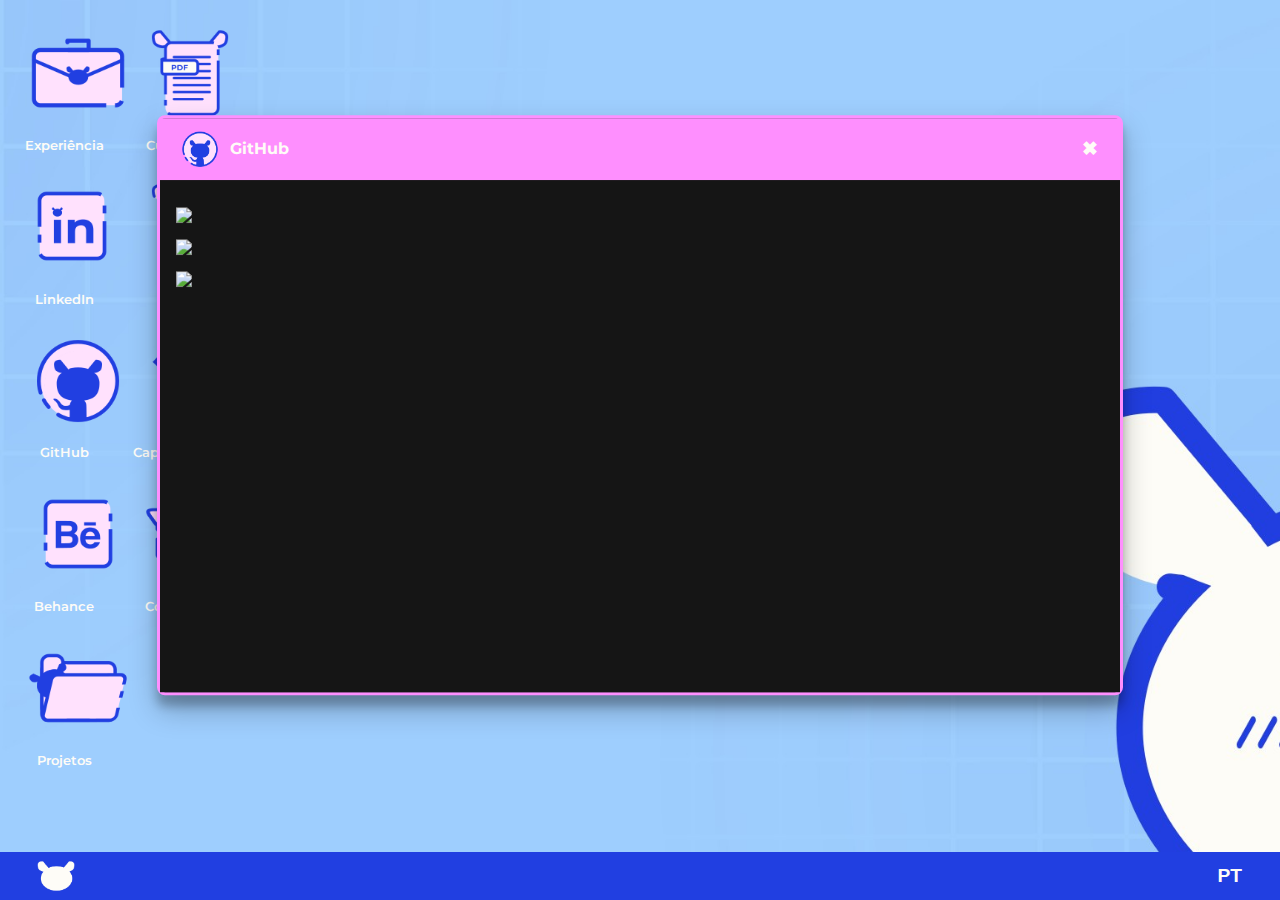
==== commit ce0e2fe4: "Update main.html" ====
--- a/main.html
+++ b/main.html
@@ -36,6 +36,28 @@
             <div class="tab-content-work">
                 <div class="work-div">
                     <h1 class="pt">Colaboradora de Retalho</h1>
+                    <h3 class="pt">Continente, Fórum Coimbra, 2024-2025</h3>
+                    <p class="pt">Trabalhei na secção de peixaria do Continente durante o verão, garantindo um atendimento de qualidade aos clientes e assegurando a organização e frescura dos produtos.</p>
+                    <b class="pt">As principais responsabilidades incluíram:</b>
+                    <h1 class="eng">Retail Assistant</h1>
+                    <h3 class="eng">Continente, Fórum Coimbra, 2024–2025</h3>
+                    <p class="eng">I worked in the fish section at Continente during the summer, ensuring high-quality customer service and maintaining the organisation and freshness of products.</p>
+                    <b class="eng">My main responsibilities included:</b>
+                </div>
+
+                <div class="work-div">
+                    <h1 class="pt">Estágio Curricular na Área de Design</h1>
+                    <h3 class="pt">Grupo PIE, Póvoa de Varzim, 2024</h3>
+                    <p class="pt">Trabalhei como estagiária de Design Gráfico e Comunicação Vídeo no GrupoPIE Portugal, onde realizei um conjunto alargado de tarefas de design criativo e digital que apoiaram as estratégias de marketing e comunicação da empresa.</p>
+                    <b class="pt">As principais responsabilidades incluíram:</b>
+                    <h1 class="eng">Curricular Internship in Design</h1>
+                    <h3 class="eng">Grupo PIE, Póvoa de Varzim, 2024</h3>
+                    <p class="eng">I worked as a Graphic and Video Communication Design intern at GrupoPIE Portugal, where I carried out a wide range of creative and digital design tasks that supported the company’s marketing and communication strategies.</p>
+                    <b class="eng">My main responsibilities included:</b>
+                </div>
+
+                <div class="work-div">
+                    <h1 class="pt">Colaboradora de Retalho</h1>
                     <h3 class="pt">Supermercado Coviran, Praia de Mira, Verões 2021-2023</h3>
                     <p class="pt">Trabalhei como Colaboradora de Retalho durante três Verões consecutivos (2021, 2022, 2023) por um período de 3 meses, prestando um excelente serviço ao cliente, desempenhando funções de caixa e mantendo os níveis de stock.</p>
                     <b class="pt">As minhas principais responsabilidades incluíam:</b>
@@ -43,69 +65,11 @@
                     <h3 class="eng">Coviran Supermarket, Praia de Mira, Summers 2021–2023</h3>
                     <p class="eng">I worked as a Retail Assistant for three consecutive summers (2021, 2022, 2023) for a period of 3 months, providing excellent customer service, operating the till, and maintaining stock levels.</p>
                     <b class="eng">My main responsibilities included:</b>
-                    <ul>
-                        <li class="pt">Ajudava os clientes com compras e consultas;</li>
-                        <li class="pt">Operava a caixa registadora e processava as transacções de forma eficiente;</li>
-                        <li class="pt">Reabastecimento das prateleiras e garantia da disponibilidade e organização dos produtos.</li>
-                        <li class="eng">Assisting customers with purchases and queries;</li>
-                        <li class="eng">Operating the cash register and processing transactions efficiently;</li>
-                        <li class="eng">Restocking shelves and ensuring product availability and organisation.</li>
-                    </ul>
-                    <img class="work-img" src="/images/coviran.jpg" />
                 </div>
 
                 <div class="work-div">
-                    <h1 class="pt">Estágio Curricular na Área de Design</h1>
-                    <h3 class="pt">Grupo PIE, Póvoa de Varzim, 2024</h3>
-«                   <p class="pt">Trabalhei como estagiária de Design Gráfico e Comunicação Vídeo no GrupoPIE Portugal, onde realizei um conjunto alargado de tarefas de design criativo e digital que apoiaram as estratégias de marketing e comunicação da empresa.</p>
-                    <b class="pt">As principais responsabilidades incluíram:</b>
-                    <h1 class="eng">Curricular Internship in Design</h1>
-                    <h3 class="eng">Grupo PIE, Póvoa de Varzim, 2024</h3>
-                    <p class="eng">I worked as a Graphic and Video Communication Design intern at GrupoPIE Portugal, where I carried out a wide range of creative and digital design tasks that supported the company’s marketing and communication strategies.</p>
-                    <b class="eng">My main responsibilities included:</b>
-                    <ul>
-                        <li class="pt"> Produção e edição de vídeo: Criação e edição de vídeos para uso interno e externo, incluindo conteúdos promocionais e comunicações da empresa.</li>
-                        <li class="pt">Design de sítios Web: Ajudou na conceção e atualização de sítios Web, assegurando interfaces de fácil utilização e layouts visualmente apelativos, utilizando ferramentas como Figma e Visual Studio.</li>
-                        <li class="pt">Design gráfico para materiais de marketing: Concebi vários materiais de marketing impressos e digitais, como folhetos, publicações em redes sociais e banners, utilizando o Adobe Illustrator e o Photoshop.</li>
-                        <li class="pt">Prototipagem de aplicações móveis: Criei protótipos para aplicações móveis para visualizar os produtos finais de diferentes projectos.</li>
-                        <li class="pt">Conhecimentos de Adobe Suite: Utilizou o Photoshop, o Illustrator e o InDesign para edição de fotos, design de layout e criação de conteúdo visual.</li>
-                        <li class="pt">Projectos de colaboração: Trabalhou em estreita colaboração com as equipas de marketing e design para garantir a consistência da marca e das mensagens em todos os canais.</li>
-                        <li class="eng">Video production and editing: Created and edited videos for internal and external use, including promotional content and company communications.</li>
-                        <li class="eng">Website design: Assisted in designing and updating websites, ensuring user-friendly interfaces and visually appealing layouts, using tools like Figma and Visual Studio.</li>
-                        <li class="eng">Graphic design for marketing materials: Designed various print and digital marketing materials such as brochures, social media posts, and banners using Adobe Illustrator and Photoshop.</li>
-                        <li class="eng">Mobile app prototyping: Created prototypes for mobile apps to visualise final products for different projects.</li>
-                        <li class="eng">Knowledge of Adobe Suite: Used Photoshop, Illustrator, and InDesign for photo editing, layout design, and visual content creation.</li>
-                        <li class="eng">Collaborative projects: Worked closely with the marketing and design teams to ensure brand and messaging consistency across all channels.</li>
-
-                    </ul>
-                        <img class="work-img" src="/images/pie.png" />
-                </div>
-
-                <div class="work-div">
-                    <h1 class="pt">Colaboradora de Retalho</h1>
-                    <h3 class="pt">Continente, Fórum Coimbra, 2024-2025</h3>
-                    <p class="pt">Trabalhei na secção de peixaria do Continente durante o verão, garantindo um atendimento de qualidade aos clientes e assegurando a organização e frescura dos produtos.</p>
-                    <b class="pt">As principais responsabilidades incluíram:</b>
-                    <h1 class="eng">Retail Assistant</h1>
-                    <h3 class="eng">Continente, Fórum Coimbra, 2024–2025</h3>
-                    <p class="eng">I worked in the fish section at Continente during the summer, ensuring high-quality customer service and maintaining the organisation and freshness of products.</p>
-                    <b class="eng">My main responsibilities included:</b>
-                    <ul>
-                        <li class="pt">Atendimento personalizado, auxiliando os clientes na escolha dos produtos;</li>
-                        <li class="pt">Amanhar e preparar uma diversidade de peixes de acordo com as preferências dos clientes;</li>
-                        <li class="pt">Preparação e embalamento do peixe, assegurando o cumprimento das normas de higiene e segurança alimentar;</li>
-                        <li class="pt">Reposição de stock e manutenção da organização e limpeza do espaço de peixaria;</li>
-                        <li class="pt">Utilização da balança e etiquetagem correta dos produtos para venda</li>
-                        <li class="pt">Colaboração com a equipa para garantir um serviço eficiente e de qualidade.</li>
-                        <li class="eng">Providing personalised service, assisting customers in selecting products;</li>
-                        <li class="eng">Cleaning and preparing a variety of fish according to customer preferences;</li>
-                        <li class="eng">Preparing and packaging fish while ensuring compliance with hygiene and food safety regulations;</li>
-                        <li class="eng">Restocking and maintaining the organisation and cleanliness of the fish counter;</li>
-                        <li class="eng">Using the scale and correctly labelling products for sale;</li>
-                        <li class="eng">Collaborating with the team to ensure efficient and high-quality service.</li>
-
-                    </ul>
-                    <img class="work-img" src="/images/continente.png" />
+                    <b class="pt">Consulta mais informações no LinkedIn!</b>
+                    <b class="eng">Find more details on LinkedIn!</b>
                 </div>
             </div>
         </div>
@@ -128,7 +92,11 @@
             <div class="tab-content-resume">
                 <p class="pt">Clique no botão abaixo para fazer download.</p>
                 <p class="eng">Click the button below to download.</p>
-                <div class="a-button"><a href="/images/pdf/CV - Ana Rodrigues - PT.pdf">Download</a>.</div>
+                <div class="a-button">
+                    <a href="/images/pdf/CV - Ana Rodrigues - PT.pdf" target="_blank" class="pt">Download</a>
+                    <a href="/images/pdf/CV - Ana Rodrigues - ENG.pdf" target="_blank" class="eng">Download</a>
+                </div>
+
             </div>
         </div>
 
@@ -168,13 +136,13 @@
             
             <div class="tab-content-instagram">
                 <div class="link-gap"><i class="fa fa-instagram"></i> <a href="https://www.instagram.com/ritanevesr/" target="_blank" >ritanevesr</a></div>
-                <div class="link-gap"><i class="fa fa-facebook"></i> <a href="https://www.facebook.com/RiitiinhaNeves/" target="_blank" >Rita Neves</a></div>
+                <div class="link-gap"><i class="fa fa-facebook"></i> <a href="https://www.facebook.com/aritanevesr/" target="_blank" >Rita Neves</a></div>
 
             </div>
         </div>
 
         <!-- GITHUB  -->
-        <div class="github-tab">
+        <div class="github-tab" style="display: block;">
             <div class="tab-navbar">
                 <div class="tab-icon">
                     <img src="/images/icons/GitHub.png">
@@ -294,7 +262,7 @@
                     </button>
                 </div>
             </div>
-            
+            <!--
             <div class="tab-content-object">
                 <div class="behance-page">
                     <iframe class="behance-work" src="https://www.behance.net/embed/project/201627871?ilo0=1"  frameborder="0" refererPolicy="strict-origin-when-cross-origin"></iframe>
@@ -307,7 +275,7 @@
                     <iframe class="behance-work" src="https://www.behance.net/embed/project/201623361?ilo0=1"  frameborder="0" refererPolicy="strict-origin-when-cross-origin"></iframe>
                     <iframe class="behance-work" src="https://www.behance.net/embed/project/196894323?ilo0=1"  frameborder="0" refererPolicy="strict-origin-when-cross-origin"></iframe>
                 </div>
-            </div>
+            </div>-->
         </div>
 
         <!-- EMAIL  -->
@@ -326,28 +294,42 @@
             </div>
             
             <div class="tab-content-contact">
-                <form id="contactForm" action="https://api.web3forms.com/submit" method="POST">
+                <form id="contactForm1" class="contact-form1" action="https://api.web3forms.com/submit" method="POST">
 
                     <input type="hidden" name="access_key" value="80415ea5-f02d-45af-8918-c1a415441b44">
 
-                    <input type="text" class="name pt" name="name" required placeholder="O seu nome...">
-                    <input type="text" class="name eng" name="name" required placeholder="Your name...">
-                    <input type="email" class="email pt" name="email" required placeholder="O seu email...">
-                    <input type="email" class="email eng" name="email" required placeholder="Your email...">
-                    <input type="text" class="subject pt" name="subject" required placeholder="Motivo do contacto">
-                    <input type="text" class="subject eng" name="subject" required placeholder="Subject">
-                    <textarea class="message pt" name="message" rows="5" required placeholder="Escreva a sua mensagem..."></textarea>
-                    <textarea class="message eng" name="message" rows="5" required placeholder="Type your message..."></textarea>
-
-                    <button type="button" class="submit-button" onclick="checkForm()">Enviar</button>
+                    <input type="text" class="name" name="name" required placeholder="O seu nome...">
+                    <input type="email" class="email" name="email" required placeholder="O seu email...">
+                    <input type="text" class="subject" name="subject" required placeholder="Motivo do contacto">
+                    <textarea class="message" name="message" rows="5" required placeholder="Escreva a sua mensagem..."></textarea>
+
+                    <button type="button" class="submit-button" onclick="checkForm1()">Enviar</button>
             
-                    <div class="confirmation">
-                        <p class="pt">Tens a certeza que queres enviar esta mensagem?</p>
-                        <p class="eng">Are you sure you want to send this message?</p>                        <div class="conf-buttons">
-                            <button class="yes-button pt" type="submit">Sim</button>
-                            <button class="yes-button eng" type="submit">Yes</button>
-                            <button class="cancel-button pt" type="button" onclick="hideConfirmation()">Cancelar</button>
-                            <button class="cancel-button eng" type="button" onclick="hideConfirmation()">Cancel</button>
+                    <div class="confirmation1">
+                        <p>Tens a certeza que queres enviar esta mensagem?</p>
+                        <div class="conf-buttons1">
+                            <button class="yes-button" type="submit">Sim</button>
+                            <button class="cancel-button1" type="button" onclick="hideConfirmation1();">Cancelar</button>
+                        </div>
+                    </div>
+                </form>
+
+                <form id="contactForm2" class="contact-form2" action="https://api.web3forms.com/submit" method="POST">
+
+                    <input type="hidden" name="access_key" value="80415ea5-f02d-45af-8918-c1a415441b44">
+
+                    <input type="text" class="name" name="name" required placeholder="Your name...">
+                    <input type="email" class="email" name="email" required placeholder="Your email...">
+                    <input type="text" class="subject" name="subject" required placeholder="Subject">
+                    <textarea class="message" name="message" rows="5" required placeholder="Type your message..."></textarea>
+
+                    <button type="button" class="submit-button" onclick="checkForm2()">Enviar</button>
+            
+                    <div class="confirmation2">
+                        <p>Are you sure you want to send this message?</p>
+                        <div class="conf-buttons2">
+                            <button class="yes-button" type="submit">Yes</button>
+                            <button class="cancel-button2" type="button" onclick="hideConfirmation2()">Cancel</button>
                         </div>
                     </div>
                 </form>
--- a/css/main.css
+++ b/css/main.css
@@ -564,7 +564,7 @@
     margin: auto;
 }
 
-form {
+.contact-form1 {
     display: flex;
     align-items: center;
     flex-direction: column;
@@ -573,8 +573,8 @@
     max-width: 25rem;
 }
 
-form input,
-form textarea {
+.contact-form1 input,
+.contact-form1 textarea {
     width: 100%;
     font-family: 'Montserrat', sans-serif;
     font-size: 14px;
@@ -587,23 +587,23 @@
     transition: 0.3s ease-in-out;
 }
 
-form input::placeholder,
-form textarea::placeholder {
+.contact-form1 input::placeholder,
+.contact-form1 textarea::placeholder {
     color: rgba(255, 255, 255, 0.6);
 }
 
-form input:focus,
-form textarea:focus {
+.contact-form1 input:focus,
+.contact-form1 textarea:focus {
     border-color: var(--dark-pink);
     background: rgba(255, 255, 255, 0.15);
 }
 
-form textarea {
+.contact-form1 textarea {
     resize: none;
     min-height: 120px;
 }
 
-form button {
+.contact-form1 button {
     width: 107%;
     font-size: 16px;
     border-radius: 0.5rem;
@@ -616,11 +616,11 @@
     transition: 0.3s ease-in-out;
 }
 
-form button:hover {
+.contact-form1 button:hover {
     background-color: var(--light-pink);
 }
 
-.confirmation{
+.confirmation1{
     display: none;
     position: absolute;
     padding: 0.2rem 2rem 1rem 2rem;
@@ -635,16 +635,96 @@
     border-radius: 0.5rem;
 }
 
-.cancel-button{
+.cancel-button1{
     background-color: var(--dark-pink);
 }
 
-.conf-buttons{
+.conf-buttons1{
     display: flex;
     flex-direction: row;
     gap: 1rem;
 }
 
+.contact-form2 {
+    display: none;
+    align-items: center;
+    flex-direction: column;
+    gap: 1rem;
+    width: 100%;
+    max-width: 25rem;
+}
+
+.contact-form2 input,
+.contact-form2 textarea {
+    width: 100%;
+    font-family: 'Montserrat', sans-serif;
+    font-size: 14px;
+    border: 1px solid var(--light-gray);
+    border-radius: 0.5rem;
+    padding: 0.7rem;
+    background: rgba(255, 255, 255, 0.1);
+    color: white;
+    outline: none;
+    transition: 0.3s ease-in-out;
+}
+
+.contact-form2 input::placeholder,
+.contact-form2 textarea::placeholder {
+    color: rgba(255, 255, 255, 0.6);
+}
+
+.contact-form2 input:focus,
+.contact-form2 textarea:focus {
+    border-color: var(--dark-pink);
+    background: rgba(255, 255, 255, 0.15);
+}
+
+.contact-form2 textarea {
+    resize: none;
+    min-height: 120px;
+}
+
+.contact-form2 button {
+    width: 107%;
+    font-size: 16px;
+    border-radius: 0.5rem;
+    padding: 0.7rem;
+    background-color: var(--dark-pink);
+    font-weight: 600;
+    color: var(--white);
+    border: none;
+    cursor: pointer;
+    transition: 0.3s ease-in-out;
+}
+
+.contact-form2 button:hover {
+    background-color: var(--light-pink);
+}
+
+.confirmation2{
+    display: none;
+    position: absolute;
+    padding: 0.2rem 2rem 1rem 2rem;
+    top: 50%;
+    left: 50%;
+    width: 15rem;
+    transform: translate(-50%, -50%);
+    z-index: 100;
+    background-color: var(--dark-theme);
+    border: 0.2rem solid var(--dark-pink);
+    box-shadow: rgba(0, 0, 0, 0.25) 0px 14px 28px, rgba(0, 0, 0, 0.22) 0px 10px 10px;
+    border-radius: 0.5rem;
+}
+
+.cancel-button2{
+    background-color: var(--dark-pink);
+}
+
+.conf-buttons2{
+    display: flex;
+    flex-direction: row;
+    gap: 1rem;
+}
 
 /*PROJECT EXPERIENCE*/
 .project-div{
@@ -792,6 +872,7 @@
 
 /* Extra small devices (phones, 600px and down) */
 @media only screen and (max-width: 600px) and (orientation: portrait) {
+    
     .work-tab{
         top: 45%;
     }
@@ -808,6 +889,10 @@
     .work-div p, b, h3{
         color: var(--white);
         font-size: 16px;
+    }
+
+    .github-repos-container {
+    overflow: visible;
     }
 
     .github-tab{
@@ -868,9 +953,10 @@
     }
 
     .icons-container{
-        width: 80%;
+        width: 85%;
         gap: 3rem;
-        padding: 0 2rem;
+        padding: 3rem 2rem;
+        justify-content: center;
     }
     
     .icon {
@@ -896,6 +982,7 @@
 }
 
 @media only screen and (min-width: 600px) and (orientation: landscape) {
+    
     .work-tab, .github-tab{
         top: 45%;
         width: 30rem;
@@ -914,6 +1001,10 @@
     .work-div p, b, h3{
         color: var(--white);
         font-size: 16px;
+    }
+
+    .github-repos-container {
+        overflow: visible;
     }
 
     .github-tab{
@@ -1033,6 +1124,10 @@
         font-size: 16px;
     }
 
+    .github-repos-container {
+        overflow: visible;
+    }
+
     .github-tab{
         top: 45%;
     }
@@ -1103,6 +1198,10 @@
         font-size: 16px;
     }
 
+    .github-repos-container {
+        overflow: visible;
+    }
+
     .github-tab{
         top: 45%;
     }
@@ -1247,19 +1346,25 @@
         gap: 1rem;
     }
 
-    .github-tab{
-        top: 45%;
-    }
-    
-    .tab-content-github{
-        width: 25rem;
-        height: 30rem;
-        display: flex;
-        flex-direction: column;
+    .github-repos-container{
         overflow: hidden;
         overflow-y: auto;
         overflow-x: auto;
     }
+
+    .github-tab{
+        top: 45%;
+    }
+    
+    .tab-content-github{
+        width: 58rem;
+        height: 30rem;
+        display: flex;
+        flex-direction: row;
+        overflow: hidden;
+        overflow-y: auto;
+        overflow-x: auto;
+    }
     
     .data-github-part {
         height: auto;
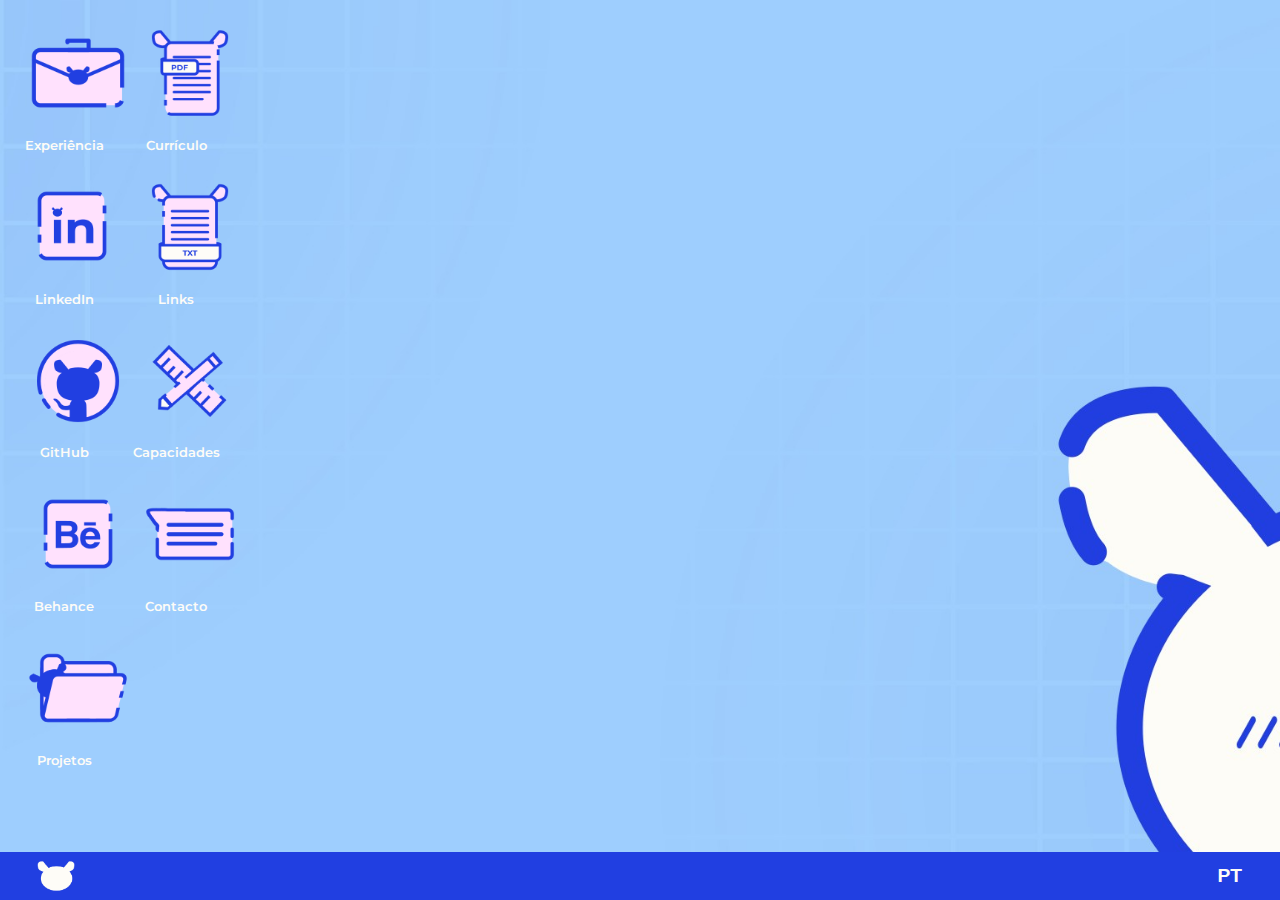
==== commit 0bf2c363: "Update main.html" ====
--- a/main.html
+++ b/main.html
@@ -142,7 +142,7 @@
         </div>
 
         <!-- GITHUB  -->
-        <div class="github-tab" style="display: block;">
+        <div class="github-tab">
             <div class="tab-navbar">
                 <div class="tab-icon">
                     <img src="/images/icons/GitHub.png">
@@ -262,7 +262,6 @@
                     </button>
                 </div>
             </div>
-            <!--
             <div class="tab-content-object">
                 <div class="behance-page">
                     <iframe class="behance-work" src="https://www.behance.net/embed/project/201627871?ilo0=1"  frameborder="0" refererPolicy="strict-origin-when-cross-origin"></iframe>
@@ -275,7 +274,7 @@
                     <iframe class="behance-work" src="https://www.behance.net/embed/project/201623361?ilo0=1"  frameborder="0" refererPolicy="strict-origin-when-cross-origin"></iframe>
                     <iframe class="behance-work" src="https://www.behance.net/embed/project/196894323?ilo0=1"  frameborder="0" refererPolicy="strict-origin-when-cross-origin"></iframe>
                 </div>
-            </div>-->
+            </div>
         </div>
 
         <!-- EMAIL  -->
